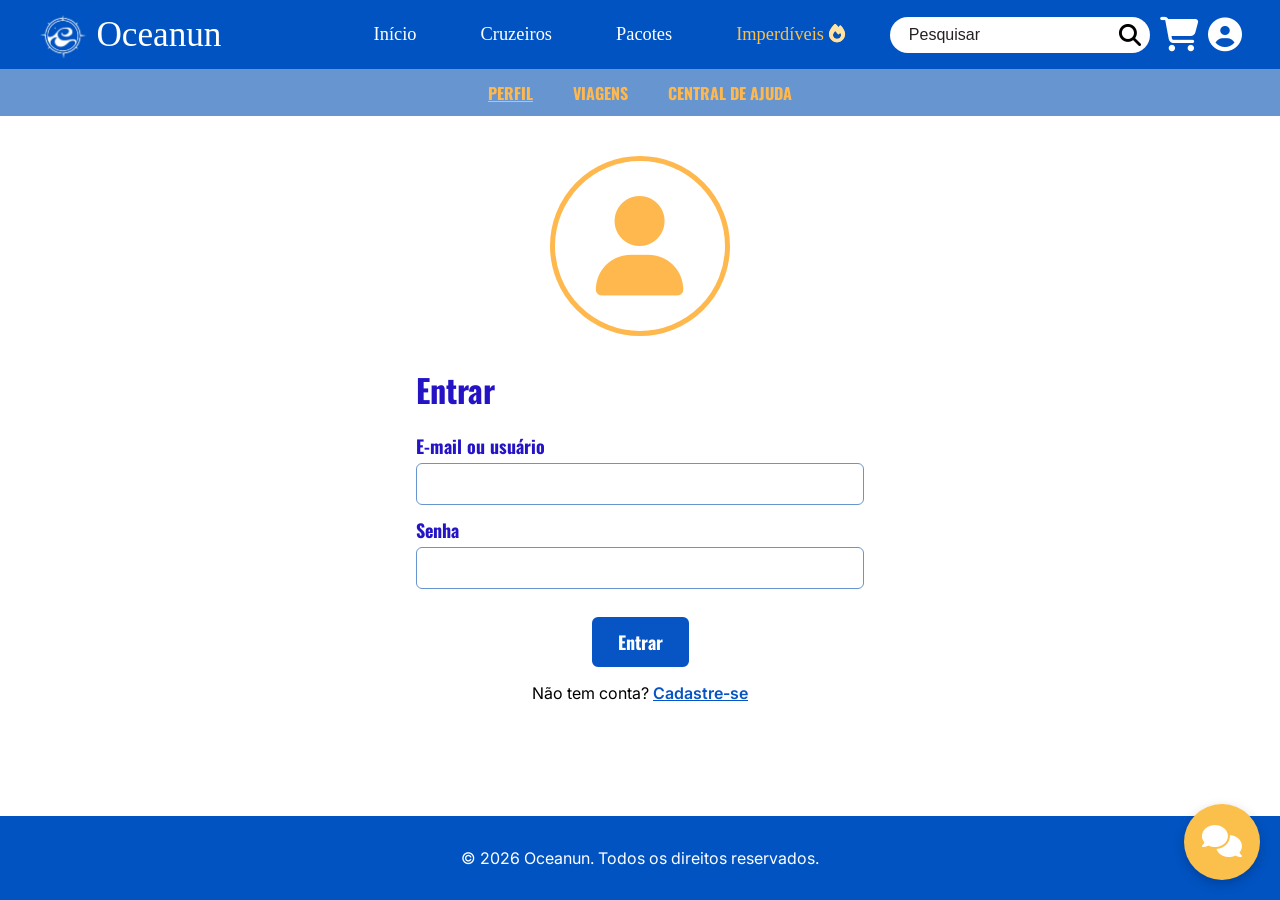
==== Website/others/admin/index.html @ eb62b7bd "Update" ====
<!DOCTYPE html>
<html lang="pt-br">
<head>
    <meta charset="UTF-8">
    <meta name="viewport" content="width=device-width, initial-scale=1.0">
    <title>Oceanun - Administração</title>
    <link rel="preconnect" href="https://fonts.googleapis.com">
    <link rel="preconnect" href="https://fonts.gstatic.com" crossorigin>
    <link href="https://fonts.googleapis.com/css2?family=Oswald:wght@400;600;700&family=Inter:wght@400;600&display=swap" rel="stylesheet">
    <link rel="stylesheet" href="https://cdnjs.cloudflare.com/ajax/libs/font-awesome/6.5.1/css/all.min.css">
    <link rel="stylesheet" href="../../style.css">
    <link rel="stylesheet" href="../perfil/style.css">
    <link rel="stylesheet" href="./style.css">
    <link rel="icon" href="../../img/image.png">
</head>
<body>
    <nav>
        <a href="../../index.html" class="logo">
            <img src="../../img/image.png" alt="Logo Oceanun">
            <span>Oceanun</span>
        </a>
        <ul class="menu">
            <li><a href="../../index.html">Início</a></li>
            <li><a href="../cruzeiros/index.html">Cruzeiros</a></li>
            <li><a href="../pacotes/index.html">Pacotes</a></li>
        </ul>
        <div class="acoes">
            <form class="pesquisa" role="search">
                <input type="text" placeholder="Pesquisar">
                <button type="submit" aria-label="Pesquisar">
                    <i class="fa-solid fa-magnifying-glass"></i>
                </button>
            </form>
            <a href="../carrinho/index.html" class="icone" aria-label="Carrinho">
                <i class="fa-solid fa-cart-shopping"></i>
            </a>
            <a href="index.html" class="icone" aria-label="Minha conta">
                <i class="fa-solid fa-circle-user"></i>
            </a>
        </div>
    </nav>
    <nav class="secondary-nav">
        <ul class="secondary-links">
            <li><a href="#vendas" data-aba="vendas"><i class="fa-solid fa-circle-dollar-to-slot"></i> Vendas</a></li>
            <li><a href="#clientes" data-aba="clientes"><i class="fa-solid fa-handshake"></i> Clientes</a></li>
            <li><a href="#tarefas" data-aba="tarefas"><i class="fa-solid fa-calendar-days"></i> Tarefas e lembretes</a></li>
            <li><a href="#faturamento" data-aba="faturamento"><i class="fa-solid fa-chart-line"></i> Faturamento</a></li>
        </ul>
    </nav>

    <main class="admin">
        <header class="admin-topo">
            <h1 id="admin-titulo"></h1>
            <label class="admin-busca" id="admin-busca">
                <i class="fa-solid fa-magnifying-glass"></i>
                <input type="search" id="busca" placeholder="Pesquisar..." aria-label="Pesquisar nesta tela">
            </label>
            <button type="button" class="admin-icone" id="admin-novo" aria-label="Adicionar"><i class="fa-solid fa-plus"></i></button>
            <button type="button" class="admin-icone admin-sino" id="admin-sino" aria-label="Tarefas pendentes">
                <i class="fa-regular fa-bell"></i><span id="sino-contagem" hidden></span>
            </button>
            <button type="button" class="admin-sair" id="admin-sair"><i class="fa-solid fa-right-from-bracket"></i> Sair</button>
        </header>
        <p class="admin-nota">Demonstração: pacotes e preços vêm do catálogo do site e as contas cadastradas entram como clientes. Os demais clientes e vendas são exemplos fictícios.</p>
        <section id="painel"></section>
    </main>

    <dialog id="dialogo" class="admin-dialogo" aria-labelledby="dialogo-titulo"></dialog>
    <div id="dica" role="status" hidden></div>

    <footer>
        <p>&copy; 2026 Oceanun. Todos os direitos reservados.</p>
    </footer>
    <button id="chat" aria-label="ChatBot"><i class="fa-solid fa-comments"></i></button>

    <script src="../../js/pacotes-db.js"></script>
    <script src="../../js/catalogo.js"></script>
    <script src="../../js/admin-db.js"></script>
    <script src="./script.js"></script>
</body>
</html>
---- Website/style.css ----
/* CORES E FONTES */
:root {
    --azul: #0153c2;
    --azul-escuro: #0a1fa8;
    --amarelo: #fbbf4b;
    --branco: #fff;
    --fonte-titulo: "Brice BoldCondensed";
    --fonte-texto: "Inter";
}

* {
    box-sizing: border-box;
}

body {
    font-family: var(--fonte-texto);
    margin: 0;
    background: var(--branco);
    min-height: 100vh;
    display: flex;
    flex-direction: column;
}

/* NAV */
nav {
    background: var(--azul);
    padding: 0.6rem 3%;
    display: flex;
    align-items: center;
    position: sticky;
    top: 0;
    z-index: 10;
}

.logo {
    display: flex;
    align-items: center;
    gap: 0.5rem;
    color: var(--branco);
    text-decoration: none;
    font-family: var(--fonte-titulo);
    font-size: 2.2rem;
}

.logo img {
    width: 50px;
    height: 50px;
    object-fit: contain;
}

.menu {
    display: flex;
    gap: clamp(2rem, 5vw, 6rem);
    list-style: none;
    margin-left: auto;
    padding: 0;
}

.menu a {
    color: var(--branco);
    text-decoration: none;
    font-family: var(--fonte-titulo);
    font-size: 1.15rem;
}

.menu a:hover {
    color: var(--amarelo);
}

.acoes {
    margin-left: 5vh;
    display: flex;
    align-items: center;
    gap: 0.6rem;
}

.pesquisa {
    display: flex;
    align-items: center;
    background: var(--branco);
    border-radius: 20px;
    padding: 0 0.6rem 0 1.2rem;
    height: 36px;
}

.pesquisa input {
    border: none;
    outline: none;
    width: 210px;
    font-size: 1rem;
    background: transparent;
}

.pesquisa input::placeholder {
    color: #222;
}

.pesquisa button {
    background: none;
    border: none;
    cursor: pointer;
    padding: 0;
    display: flex;
    font-size: 22px;
}

.icone {
    color: var(--branco);
    display: flex;
    font-size: 34px;
    text-decoration: none;
}

/* INÍCIO */
#inicio {
    flex: 1;
    background: var(--azul);
    padding: 1.5rem 3rem 0.6rem;
    margin-top: 4rem;
    box-sizing: border-box;
}

#inicio h1 {
    font-family: var(--fonte-titulo);
    color: var(--branco);
    height: auto;
    font-size: 3rem;
    margin: 1vh 0 2.5vh 8vh;
}

#inicio h1 span {
    color: var(--amarelo);
}

/* FORMULÁRIO DE RESERVA */
.reserva {
    background: var(--branco);
    border-radius: 10px;
    padding: 1.5rem 2rem;
    min-height: 16vh;
}

.tipos {
    display: flex;
    align-items: center;
    gap: 0.8rem;
    margin-bottom: 2.5rem;
}

.opcao {
    border: 1px solid var(--azul-escuro);
    background: var(--branco);
    color: var(--azul-escuro);
    border-radius: 999px;
    padding: 0.25rem 0.9rem;
    font-size: 1rem;
    cursor: pointer;
}

.opcao.ativo {
    background: var(--azul-escuro);
    color: var(--branco);
}

.divisor {
    width: 2px;
    height: 22px;
    background: var(--azul-escuro);
}

.campos {
    display: flex;
    gap: 0.8rem;
}

.campo {
    border: 1px solid #d6d6d6;
    border-radius: 10px;
    display: flex;
    align-items: center;
    height: 52px;
}

.campo input {
    border: none;
    outline: none;
    font-size: 1rem;
    padding: 0 0.5rem;
    background: transparent;
    text-align: center;
    min-width: 0;
}

.rota {
    flex: 2;
}

.rota input {
    flex: 1;
}

#trocar {
    background: none;
    border: none;
    font-size: 1.2rem;
    color: #444;
    cursor: pointer;
}

.datas {
    flex: 1.1;
}

.datas label {
    flex: 1;
    display: flex;
    align-items: center;
    font-size: 0.75rem;
    color: #555;
    padding-left: 0.5rem;
}

#volta {
    border-left: 1px solid #d6d6d6;
}

.datas input {
    width: 100%;
    color: transparent;
}

.datas input:focus {
    color: #555;
}

.viajantes {
    flex-direction: column;
    align-items: flex-start;
    justify-content: center;
    width: 70px;
    padding-left: 0.4rem;
}

.viajantes small {
    font-size: 0.55rem;
    color: #666;
}

.viajantes input {
    width: 100%;
    padding: 0;
}

.buscar {
    background: var(--azul-escuro);
    color: var(--branco);
    border: none;
    border-radius: 4px;
    padding: 0 1.4rem;
    font-weight: 700;
    cursor: pointer;
}

/* BOTÕES */
.btn {
    font-family: var(--fonte-titulo);
    font-size: clamp(1.2rem, 2vw, 2rem);
    text-decoration: none;
    border: none;
    border-radius: 999px;
    width: 100%;
    min-height: 7vh;
    height: auto;
    margin: 2vh;
    display: flex;
    justify-content: center;
    align-items: center;
    cursor: pointer;
    padding: 0.5rem 1rem;
    text-align: center;
    line-height: 1.2;
}

.btn:hover {
    filter: brightness(0.95);
}

.amarelo {
    background: var(--amarelo);
    color: var(--branco);
}

.branco {
    background: var(--branco);
    color: var(--amarelo);
}

.cta {
    display: flex;
    justify-content: center;
    gap: 9rem;
    margin: 1.5rem 0;
}

.cta .btn {
    width: clamp(300px, 40vw, 50vh);
}

/* PACOTES */
#pacotes {
    background: var(--azul);
    color: var(--branco);
    padding: 7rem 3rem;
    margin-top: 7rem;
    margin-bottom: 5rem;
    display: flex;
    align-items: center;
    justify-content: center;
    gap: 4rem;
}

.pacotes-info {
    flex: 0 0 300px;
    display: flex;
    flex-direction: column;
    align-items: flex-start;
}

.pacotes-info img {
    width: 180px;
    margin-bottom: 2rem;
}

.pacotes-info h1 {
    font-family: var(--fonte-titulo);
    font-size: 2.8rem;
    line-height: 1;
    margin: 0;
}

.pacotes-info .subtitulo {
    font-family: var(--fonte-titulo);
    font-size: 1.3rem;
    margin: 0.2rem 0 2rem;
}

.pacotes-info .btn {
    min-height: 0;
    margin: 0;
    padding: 0.4rem 1rem;
    font-size: 2.2rem;
    line-height: 1.1;
}

#pacotes #cards {
    flex: 0 1 1000px;
    gap: 0.8rem;
    margin-bottom: 0;
}

/* CARD COMPACTO (página inicial) */
.card.compacto img {
    aspect-ratio: 4 / 3.6;
}

.card.compacto .card-info {
    padding: 1rem 0.6rem 0.7rem;
}

.card.compacto h3 {
    font-family: var(--fonte-texto);
    font-size: 1.2rem;
    font-weight: 700;
    color: #111;
    display: flex;
    align-items: center;
    justify-content: center;
    gap: 0.5rem;
}

.card.compacto h3 i {
    font-size: 1.5rem;
    color: #333;
}

.card.compacto p {
    font-size: 1.05rem;
    color: #333;
}

.card.compacto .data {
    margin: auto 0 0.4rem;
    padding-top: 1rem;
    font-weight: 400;
}

.card.compacto .btn {
    padding: 0.15rem 0.5rem;
    min-height: 0;
    font-size: 1.7rem;
    line-height: 1.1;
}

/* CARDS */
#cards {
    flex: 1;
    display: grid;
    grid-template-columns: repeat(3, 1fr);
    gap: 1.5rem;
    margin-bottom: 4rem;
}

.card {
    background: var(--branco);
    color: #111;
    border-radius: 12px;
    overflow: hidden;
    display: flex;
    flex-direction: column;
    height: auto;
    transition: transform 0.3s ease;
}

.card:hover {
    transform: translateY(-10px);
}

.card img {
    width: 100%;
    aspect-ratio: 4 / 3;
    object-fit: cover;
}

.card-info {
    padding: 1.5rem;
    text-align: center;
    display: flex;
    flex-direction: column;
    flex: 1;
}

.card-info h3 {
    margin: 0 0 0.5rem;
    font-family: var(--fonte-titulo);
    font-size: 1.5rem;
    color: var(--azul-escuro);
}

.card-info p {
    margin: 0.2rem 0;
    font-size: 1rem;
}

.card-info .data {
    margin: 1rem 0;
    font-weight: 600;
    color: #555;
}

.card .btn {
    font-size: 1.1rem;
    height: auto;
    margin: 0;
    padding: 0.8rem;
    transition: filter 0.2s, transform 0.2s;
}

.card .btn:hover {
    filter: brightness(0.9);
    transform: translateY(-2px);
}

/* CHAT */
#chat {
    position: fixed;
    right: 20px;
    bottom: 20px;
    width: 76px;
    height: 76px;
    border-radius: 50%;
    border: none;
    background: var(--amarelo);
    color: var(--branco);
    font-size: 2rem;
    cursor: pointer;
    box-shadow: 0 4px 12px rgba(0, 0, 0, 0.2);
}

/* RODAPÉ */
footer {
    background: var(--azul);
    color: var(--branco);
    text-align: center;
    padding: 1rem;
}

/* CELULAR */
@media (max-width: 900px) {
    nav {
        flex-wrap: wrap;
        gap: 1rem;
        padding: 0.6rem 1rem;
    }
    .menu {
        gap: 1.5rem;
        flex-wrap: wrap;
    }
    #inicio {
        padding: 1rem;
    }
    #inicio h1 {
        margin-left: 0;
        font-size: 1.8rem;
    }
    .tipos {
        flex-wrap: wrap;
    }
    .campos {
        flex-direction: column;
    }
    .buscar {
        height: 42px;
    }
    .viajantes {
        width: 100%;
    }
    .cta {
        flex-direction: column;
        align-items: center;
        gap: 1rem;
    }
    #pacotes {
        flex-direction: column;
        padding: 2rem 1rem;
    }
    .pacotes-info {
        flex-basis: auto;
        align-items: center;
        text-align: center;
    }
    #pacotes #cards {
        flex-basis: auto;
        width: 100%;
    }
    #cards {
        grid-template-columns: 1fr;
    }
}
/* ===== Catálogo (js/catalogo.js) ===== */
.cart-badge {
    background: var(--amarelo); color: #111; border-radius: 999px;
    font-size: .7rem; padding: 0 .4rem; margin-left: -.4rem; vertical-align: top;
}
.card-info .servicos { font-size: .85rem; color: #555; }
.card-info .preco { font-size: 1.5rem; font-weight: 600; margin: .5rem 0 1rem; color: #111; }
.card .btn.adicionado { background: #4CAF50; color: #fff; }
.sem-resultados { color: var(--branco); grid-column: 1 / -1; text-align: center; }
.filtros {
    display: flex; flex-wrap: wrap; gap: .75rem; align-items: center; justify-content: center;
    background: rgba(255,255,255,.12); padding: 1rem; border-radius: 12px;
    max-width: 1200px; width: 100%; box-sizing: border-box; color: var(--branco);
}
.filtros input, .filtros select { padding: .5rem; border-radius: 8px; border: none; font: inherit; }
.filtros label { display: flex; gap: .4rem; align-items: center; }
.filtros input[type=number] { width: 7rem; }
.filtros .btn { height: auto; padding: .5rem 1rem; margin: 0; }
.contagem { color: var(--branco); margin: 1rem 0; }
.cart-item {
    display: flex; gap: 1.5rem; align-items: center; justify-content: space-between;
    padding: 1rem 0; border-bottom: 1px solid #eee;
}
.cart-item:last-child { border-bottom: none; }
.cart-items .cart-item img { width: 280px !important; height: auto !important; max-width: 40%; border-radius: 16px; object-fit: cover; }
.cart-item-info { text-align: center; flex: 1; }
.cart-item-info .preco { font-size: 1.6rem; font-weight: 600; }
.cart-item .remover { background: none; border: 1px solid #c00; color: #c00; border-radius: 8px; padding: .4rem .8rem; cursor: pointer; }
@media (max-width: 600px) { .cart-item { flex-direction: column-reverse; } .cart-item img { max-width: 100%; } }
---- Website/others/perfil/style.css ----
:root {
    --primary-blue: #0754C4;
    --secondary-blue: #6695D0;
    --accent-orange: #FFB84D;
    --text-blue: #2414C6;
    --white: #FFFFFF;
    --black: #000000;
    --font-condensed: 'Oswald', sans-serif;
    --font-main: 'Inter', sans-serif;
}

* {
    box-sizing: border-box;
    margin: 0;
    padding: 0;
}

body {
    font-family: var(--font-main);
    background-color: var(--white);
    min-height: 100vh;
    overflow-x: hidden;
}

/* Faz o rodapé ficar no fim da página */
body > main {
    flex: 1;
}

/* Mantém o rodapé com a mesma altura das outras páginas (o reset * acima zera a margem) */
footer p {
    margin: 1em 0;
}

/* Secondary Navigation (o menu principal vem do style.css global) */
.secondary-nav {
    height: 47px;
    background-color: var(--secondary-blue);
    display: flex;
    justify-content: center;
    align-items: center;
    position: sticky;
    top: 69px; /* altura do menu principal */
    z-index: 9; /* abaixo do submenu "Imperdíveis" */
}

/* No celular o menu principal quebra em mais linhas e muda de altura */
@media (max-width: 900px) {
    .secondary-nav {
        position: static;
    }
}

.secondary-links {
    display: flex;
    list-style: none;
    gap: 40px;
}

.secondary-links a {
    color: var(--accent-orange);
    text-decoration: none;
    font-family: var(--font-condensed);
    font-weight: bold;
    text-transform: uppercase;
    font-size: 16px;
}

.secondary-links a.active {
    text-decoration: underline;
}

/* Profile Content */
.profile-container {
    display: flex;
    flex-direction: column;
    align-items: center;
    width: 100%;
    max-width: 1200px;
    margin: 0 auto;
    padding-bottom: 100px;
}

.profile-avatar {
    margin: 40px 0 30px 0;
    width: 180px;
    height: 180px;
    border-radius: 50%;
    border: 5px solid var(--accent-orange);
    display: flex;
    justify-content: center;
    align-items: center;
    font-size: 100px;
    color: var(--accent-orange);
}

.profile-info {
    display: flex;
    justify-content: center;
    gap: 60px;
    width: 100%;
}

.info-column {
    display: flex;
    flex-direction: column;
}

.col-1 {
    position: static;
}

.col-2 {
    position: static;
}

.data-group {
    display: flex;
    flex-direction: column;
    margin-bottom: 50px;
}

.label {
    font-family: var(--font-condensed);
    font-weight: bold;
    font-size: 32px;
    color: var(--text-blue);
    line-height: 1.2;
}

.value {
    font-family: var(--font-condensed);
    font-weight: bold;
    font-size: 20px;
    color: var(--black);
}

/* Cadastro e edição do perfil */
[hidden] {
    display: none !important;
}

#perfil-dados {
    width: 100%;
}

.form-perfil,
#campos-senha {
    display: flex;
    flex-direction: column;
}

.form-perfil {
    width: 100%;
    max-width: 480px;
    padding: 0 16px;
}

.form-perfil h1 {
    font-family: var(--font-condensed);
    font-size: 32px;
    color: var(--text-blue);
    margin-bottom: 8px;
}

.troca-acesso {
    margin-top: 16px;
    margin-bottom: 8px;
    text-align: center;
}

.troca-acesso button {
    border: none;
    background: none;
    color: var(--primary-blue);
    font: inherit;
    font-weight: 600;
    text-decoration: underline;
    cursor: pointer;
}

.form-perfil label {
    font-family: var(--font-condensed);
    font-weight: bold;
    font-size: 18px;
    color: var(--text-blue);
    margin-top: 12px;
    margin-bottom: 4px;
}

.form-perfil input {
    font: inherit;
    padding: 10px 12px;
    border: 1px solid var(--secondary-blue);
    border-radius: 6px;
}

.form-perfil input[aria-invalid="true"] {
    border-color: #B3261E;
}

.erro {
    color: #B3261E;
    font-size: 14px;
    margin-top: 4px;
}

.perfil-botoes {
    display: flex;
    justify-content: center;
    flex-wrap: wrap;
    gap: 16px;
    margin-top: 24px;
}

.perfil-btn {
    font-family: var(--font-condensed);
    font-weight: bold;
    font-size: 18px;
    padding: 10px 24px;
    border: 2px solid var(--primary-blue);
    border-radius: 6px;
    background-color: var(--primary-blue);
    color: var(--white);
    cursor: pointer;
}

.perfil-btn.secundario {
    background-color: var(--white);
    color: var(--primary-blue);
}

.perfil-btn.perigo {
    background-color: var(--white);
    border-color: #B3261E;
    color: #B3261E;
}

/* Responsiveness */
@media (max-width: 996px) {
    .profile-info {
        flex-direction: column;
        align-items: center;
        margin-top: 20px;
        margin-left: 0;
        text-align: center;
    }

    .info-column {
        position: static;
        margin-bottom: 30px;
    }

    .profile-avatar {
        position: static;
        margin: 20px auto;
        display: flex;
        justify-content: center;
        align-items: center;
        width: 150px;
        height: 150px;
        font-size: 80px;
    }

    .profile-container {
        display: flex;
        flex-direction: column;
        align-items: center;
    }

    .col-1, .col-2 {
        position: static;
        left: auto;
    }
}
---- Website/others/admin/style.css ----
.admin {
    --fundo: #eef1ff;
    --superficie: #fcfcfb;
    --azul-painel: #0153c2;
    --texto: #0b0b0b;
    --texto-2: #52514e;
    --grade: #e4e3df;
    --serie-1: #2a78d6;
    --serie-2: #eb6834;
    --serie-3: #1baf7a;
    --bom: #008300;
    --neutro: #9a9994;
    width: 100%;
    background: var(--fundo);
    color: var(--texto);
    padding: 16px clamp(16px, 3vw, 40px) 110px;
}

/* A navegação administrativa tem mais itens que a do perfil */
.secondary-nav {
    height: auto;
    min-height: 47px;
    padding: 8px 16px;
}

.secondary-links {
    flex-wrap: wrap;
    justify-content: center;
    gap: 8px 40px;
}

.sr {
    position: absolute;
    width: 1px;
    height: 1px;
    overflow: hidden;
    clip-path: inset(50%);
}

.admin-topo {
    display: flex;
    flex-wrap: wrap;
    align-items: center;
    gap: 12px 16px;
}

.admin-topo h1 {
    font-family: var(--font-main);
    font-weight: 400;
    font-size: 28px;
    margin-right: auto;
}

.admin-busca {
    display: flex;
    align-items: center;
    gap: 8px;
    flex: 0 1 400px;
    background: #d3dbfb;
    border-radius: 18px;
    padding: 8px 14px;
}

.admin-busca input {
    width: 100%;
    border: none;
    outline: none;
    background: transparent;
    font: inherit;
}

.admin-busca:focus-within {
    outline: 2px solid var(--azul-painel);
}

.admin-icone {
    position: relative;
    width: 44px;
    height: 44px;
    border: none;
    border-radius: 50%;
    background: #d3dbfb;
    color: var(--azul-painel);
    font-size: 20px;
    cursor: pointer;
}

.admin-sino {
    background: none;
    color: var(--texto);
    font-size: 26px;
}

#sino-contagem {
    position: absolute;
    top: 0;
    right: 0;
    min-width: 20px;
    padding: 2px 4px;
    border-radius: 10px;
    background: #B3261E;
    color: #fff;
    font-size: 12px;
    font-weight: 600;
}

.admin-sair {
    display: flex;
    align-items: center;
    gap: 8px;
    min-height: 44px;
    padding: 0 16px;
    border: none;
    border-radius: 22px;
    background: var(--azul-painel);
    color: #fff;
    font: inherit;
    cursor: pointer;
}

.admin-nota {
    margin: 8px 0 16px;
    color: var(--texto-2);
    font-size: 13px;
}

.vazio {
    color: var(--texto-2);
    padding: 12px;
}

/* Vendas */
.kanban {
    display: grid;
    grid-template-columns: repeat(3, minmax(0, 1fr));
    gap: 24px;
}

.kanban-coluna h2 {
    position: relative;
    font-family: var(--font-main);
    font-weight: 400;
    font-size: 28px;
    text-align: center;
    padding: 8px 0;
    margin-bottom: 12px;
    background: #fff;
}

.kanban-coluna h2 small {
    font-size: 13px;
    color: var(--texto-2);
}

.kanban-coluna h2 .fa-chevron-right {
    position: absolute;
    right: 12px;
    top: 50%;
    transform: translateY(-50%);
}

.venda-card {
    display: flex;
    align-items: center;
    justify-content: space-between;
    gap: 12px;
    background: #fff;
    border-radius: 16px;
    padding: 16px 20px;
    margin-bottom: 8px;
}

.venda-card p {
    margin-top: 4px;
    font-size: 14px;
}

.venda-nome {
    border: none;
    background: none;
    padding: 0;
    font: inherit;
    font-weight: 600;
    font-size: 18px;
    text-align: left;
    cursor: pointer;
}

.venda-nome:hover {
    text-decoration: underline;
}

.avancar {
    flex: none;
    width: 44px;
    height: 44px;
    border: none;
    border-radius: 50%;
    background: #a6a5a0;
    cursor: pointer;
}

/* Clientes */
.tabela-rolagem {
    overflow-x: auto;
}

.tabela-clientes {
    width: 100%;
    min-width: 720px;
    border-collapse: collapse;
    background: #fff;
}

.tabela-clientes th {
    background: var(--fundo);
    border-bottom: 2px solid #c9cdd9;
    text-align: left;
    padding: 12px;
}

.tabela-clientes th button {
    border: none;
    background: none;
    font: inherit;
    font-size: 17px;
    cursor: pointer;
}

.tabela-clientes td {
    padding: 8px 12px;
    border-bottom: 1px solid #edeef3;
}

.alterar {
    min-height: 40px;
    min-width: 110px;
    border: none;
    border-radius: 20px;
    background: var(--azul-painel);
    color: #fff;
    font: inherit;
    cursor: pointer;
}

/* Tarefas */
.tarefas-topo {
    display: grid;
    grid-template-columns: minmax(0, 1.7fr) minmax(0, 1fr);
    gap: 12px;
    margin-bottom: 12px;
}

.semana {
    display: grid;
    grid-template-columns: repeat(5, minmax(0, 1fr));
    min-height: 240px;
}

.semana-dia {
    padding: 0 4px 8px;
    border-right: 3px solid var(--texto);
}

.semana-dia:last-child {
    border-right: none;
}

.semana-dia h2 {
    font-family: var(--font-main);
    font-weight: 400;
    font-size: 18px;
    text-align: center;
    border-bottom: 3px solid var(--texto);
    margin: 0 -4px 6px;
    padding-bottom: 2px;
}

.semana-dia h2 small {
    font-size: 12px;
    color: var(--texto-2);
}

.semana-dia.hoje h2 {
    font-weight: 600;
}

.semana-tarefa {
    display: block;
    width: 100%;
    min-height: 36px;
    margin-bottom: 4px;
    padding: 6px;
    border: none;
    border-radius: 8px;
    background: #5272f2;
    color: #fff;
    font: inherit;
    font-size: 13px;
    text-align: left;
    cursor: pointer;
}

.tarefas-base {
    display: grid;
    grid-template-columns: minmax(0, 1.2fr) minmax(0, 1fr);
    gap: 40px;
    align-items: center;
}

.tarefas-pilha .tarefas-bloco:first-child {
    border-radius: 12px 12px 0 0;
    border-bottom: 2px solid #023b8a;
}

.tarefas-pilha .tarefas-bloco:last-child {
    border-radius: 0 0 12px 12px;
}

.tarefas-bloco {
    background: var(--azul-painel);
    color: #fff;
    border-radius: 12px;
    padding: 16px 24px;
}

.tarefas-bloco h2 {
    font-family: var(--font-main);
    font-weight: 400;
    font-size: 17px;
    margin-bottom: 8px;
}

.tarefas-bloco ul {
    list-style: none;
}

.tarefas-bloco li {
    display: flex;
    align-items: flex-start;
    gap: 4px;
}

.concluir,
.tarefa-texto {
    border: none;
    background: none;
    color: inherit;
    font: inherit;
    cursor: pointer;
}

.concluir {
    flex: none;
    width: 32px;
    height: 32px;
}

.tarefa-texto {
    padding: 5px 0;
    text-align: left;
    font-size: 15px;
}

.tarefa-texto small {
    opacity: .85;
    margin-left: 4px;
}

.vazio-claro {
    padding: 4px 0;
}

/* Faturamento */
.fat-grade {
    display: grid;
    grid-template-columns: 1fr 2fr 1.6fr;
    gap: 16px;
}

.fat-cartao {
    background: var(--superficie);
    border-radius: 12px;
    padding: 16px;
}

.fat-cartao h2 {
    font-family: var(--font-main);
    font-size: 17px;
    font-weight: 600;
    margin-bottom: 12px;
}

.fat-numeros {
    display: flex;
    flex-direction: column;
    justify-content: space-around;
    gap: 16px;
    text-align: center;
}

.fat-numeros h2 {
    margin-bottom: 4px;
}

.heroi {
    font-size: 28px;
}

.apoio {
    font-size: 13px;
    color: var(--texto-2);
}

.sobe {
    color: var(--bom);
}

.desce {
    color: #B3261E;
}

.fat-status {
    grid-column: span 1;
}

.fat-meta {
    grid-column: span 2;
}

.fat-tabela {
    grid-column: 1 / -1;
}

.fat-tabela summary {
    cursor: pointer;
    font-weight: 600;
}

.fat-tabela table {
    display: inline-table;
    margin: 12px 32px 0 0;
    border-collapse: collapse;
}

.fat-tabela th,
.fat-tabela td {
    padding: 4px 16px 4px 0;
    text-align: left;
}

.grafico {
    width: 100%;
    height: auto;
    display: block;
}

.grade {
    stroke: var(--grade);
}

.eixo {
    fill: var(--texto-2);
    font-size: 12px;
}

.rotulo {
    fill: var(--texto);
    font-size: 13px;
    font-weight: 600;
}

.linha {
    fill: none;
    stroke: var(--serie-1);
    stroke-width: 2;
    stroke-linejoin: round;
}

.ponto {
    fill: var(--serie-1);
    stroke: var(--superficie);
    stroke-width: 2;
}

.cruz {
    stroke: var(--neutro);
}

.alvo {
    fill: transparent;
}

.rosca {
    display: flex;
    flex-wrap: wrap;
    align-items: center;
    justify-content: center;
    gap: 16px;
}

.rosca svg {
    width: 170px;
    height: 170px;
    flex: none;
}

.arco {
    fill: none;
    stroke-width: 34;
}

.legenda {
    list-style: none;
    font-size: 14px;
}

.legenda li {
    display: flex;
    align-items: flex-start;
    gap: 8px;
    margin-bottom: 8px;
}

.amostra {
    flex: none;
    width: 12px;
    height: 12px;
    border-radius: 3px;
    margin-top: 3px;
}

.barra-linha {
    display: grid;
    grid-template-columns: minmax(0, 1fr) auto;
    align-items: center;
    gap: 4px 12px;
    margin-bottom: 12px;
    font-size: 14px;
}

.barra-trilho {
    grid-column: 1 / -1;
    grid-row: 2;
    height: 28px;
}

.barra {
    height: 100%;
    min-width: 2px;
    border-radius: 0 4px 4px 0;
}

.barra-valor {
    font-weight: 600;
}

.meta-campo {
    display: inline-flex;
    align-items: center;
    gap: 8px;
    font-size: 14px;
}

.meta-campo input {
    width: 120px;
    padding: 6px 8px;
    font: inherit;
    border: 1px solid var(--secondary-blue);
    border-radius: 6px;
}

#dica {
    position: fixed;
    z-index: 20;
    max-width: 260px;
    padding: 6px 10px;
    border-radius: 6px;
    background: #0b0b0b;
    color: #fff;
    font-size: 13px;
    pointer-events: none;
}

/* Janela de edição */
.admin-dialogo {
    border: none;
    border-radius: 16px;
    padding: 24px;
    width: min(480px, calc(100vw - 32px));
    margin: auto;
}

.admin-dialogo::backdrop {
    background: rgba(0, 0, 0, 0.55);
}

.admin-dialogo form {
    display: flex;
    flex-direction: column;
}

.admin-dialogo h2 {
    font-family: var(--font-main);
    color: var(--text-blue);
    margin-bottom: 8px;
}

.admin-dialogo label {
    font-weight: 600;
    margin: 10px 0 4px;
}

.admin-dialogo input:not([type=checkbox]),
.admin-dialogo select {
    font: inherit;
    padding: 10px 12px;
    border: 1px solid var(--secondary-blue);
    border-radius: 6px;
}

.campo-check {
    display: flex;
    align-items: center;
    gap: 8px;
}

.dialogo-botoes {
    display: flex;
    flex-wrap: wrap;
    gap: 12px;
    margin-top: 20px;
}

.pendencias {
    list-style: none;
}

.pendencias li {
    padding: 8px 0;
    border-bottom: 1px solid #edeef3;
}

.pendencias small {
    color: #52514e;
    margin-left: 4px;
}

@media (max-width: 1000px) {
    .kanban,
    .tarefas-topo,
    .tarefas-base,
    .fat-grade {
        grid-template-columns: minmax(0, 1fr);
    }

    .fat-meta,
    .fat-status {
        grid-column: auto;
    }

    .kanban-coluna h2 .fa-chevron-right {
        display: none;
    }

    .semana {
        overflow-x: auto;
        grid-template-columns: repeat(5, minmax(130px, 1fr));
    }
}
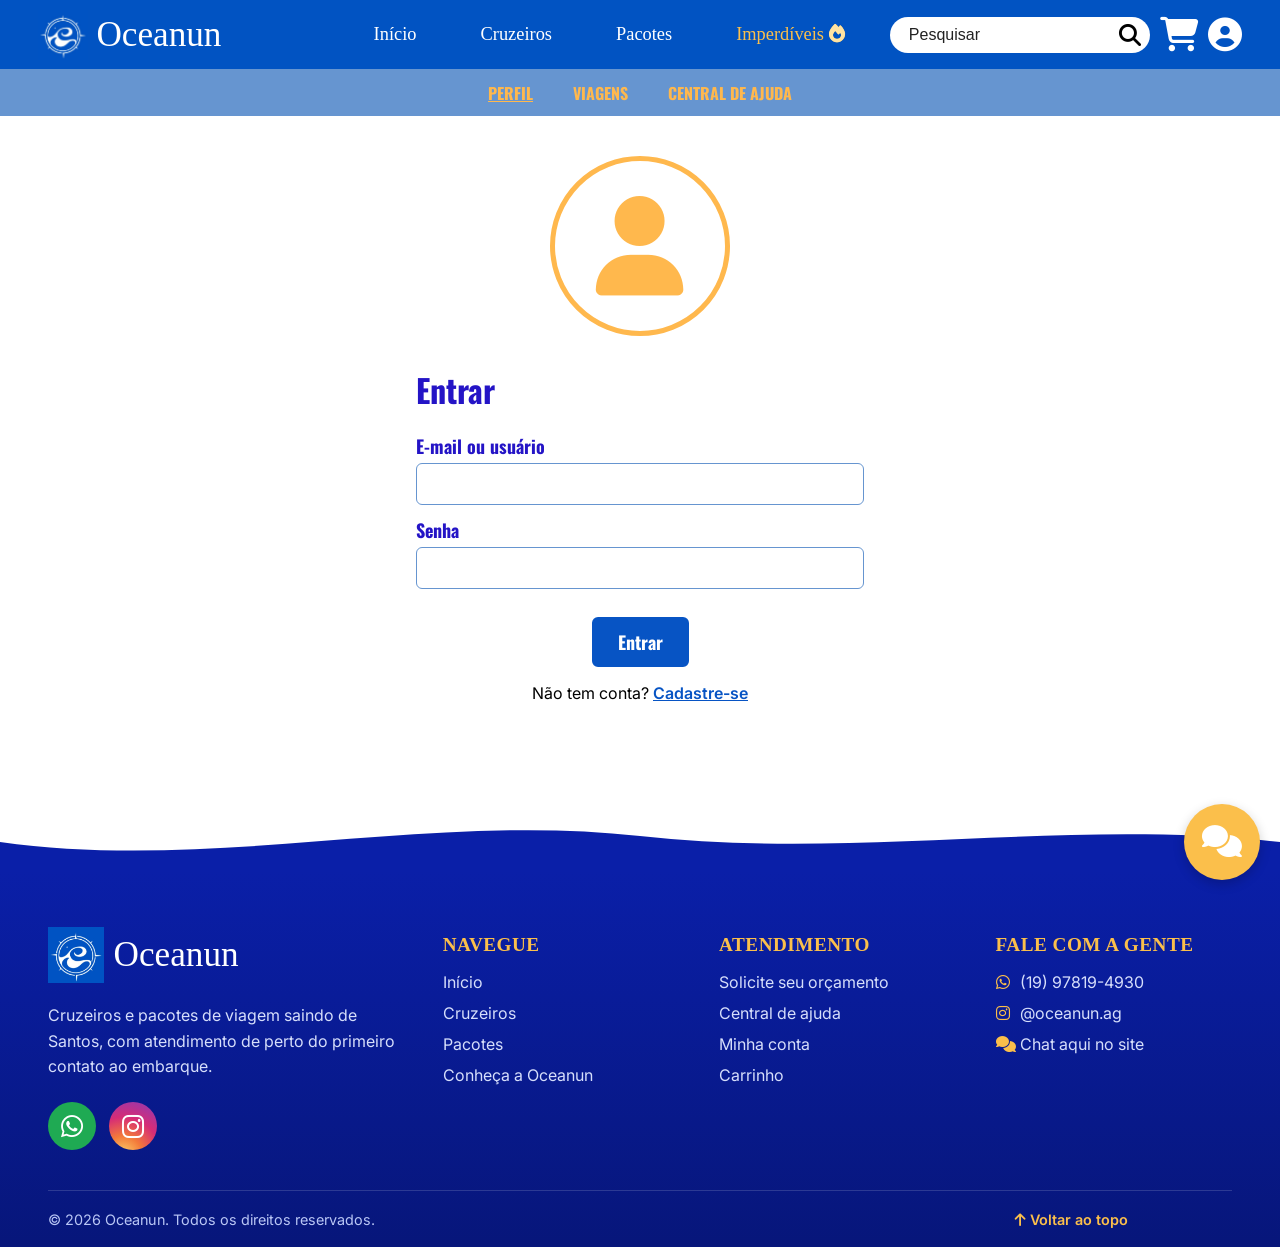
==== commit d9a02620: "Update" ====
--- a/Website/others/admin/index.html
+++ b/Website/others/admin/index.html
@@ -39,14 +39,16 @@
             </a>
         </div>
     </nav>
-    <nav class="secondary-nav">
-        <ul class="secondary-links">
-            <li><a href="#vendas" data-aba="vendas"><i class="fa-solid fa-circle-dollar-to-slot"></i> Vendas</a></li>
-            <li><a href="#clientes" data-aba="clientes"><i class="fa-solid fa-handshake"></i> Clientes</a></li>
-            <li><a href="#tarefas" data-aba="tarefas"><i class="fa-solid fa-calendar-days"></i> Tarefas e lembretes</a></li>
-            <li><a href="#faturamento" data-aba="faturamento"><i class="fa-solid fa-chart-line"></i> Faturamento</a></li>
+    <div class="admin-layout">
+    <aside class="admin-lateral" aria-label="Administração">
+        <ul>
+            <li><a href="#vendas" data-aba="vendas"><i class="fa-solid fa-circle-dollar-to-slot"></i><span>Vendas</span></a></li>
+            <li><a href="#clientes" data-aba="clientes"><i class="fa-solid fa-handshake"></i><span>Clientes</span></a></li>
+            <li><a href="#tarefas" data-aba="tarefas"><i class="fa-solid fa-calendar-days"></i><span>Tarefas</span></a></li>
+            <li><a href="#faturamento" data-aba="faturamento"><i class="fa-solid fa-chart-line"></i><span>Faturamento</span></a></li>
+            <li><a href="#mensagens" data-aba="mensagens"><i class="fa-solid fa-comments"></i><span>Mensagens</span><b class="lateral-selo" id="selo-mensagens" hidden></b></a></li>
         </ul>
-    </nav>
+    </aside>
 
     <main class="admin">
         <header class="admin-topo">
@@ -64,6 +66,7 @@
         <p class="admin-nota">Demonstração: pacotes e preços vêm do catálogo do site e as contas cadastradas entram como clientes. Os demais clientes e vendas são exemplos fictícios.</p>
         <section id="painel"></section>
     </main>
+    </div>
 
     <dialog id="dialogo" class="admin-dialogo" aria-labelledby="dialogo-titulo"></dialog>
     <div id="dica" role="status" hidden></div>
--- a/Website/style.css
+++ b/Website/style.css
@@ -113,51 +113,137 @@
 
 /* INÍCIO */
 #inicio {
+    position: relative;
     flex: 1;
-    background: var(--azul);
-    padding: 1.5rem 3rem 0.6rem;
-    margin-top: 4rem;
+    overflow: hidden;
+    background:
+        radial-gradient(circle at 85% 15%, rgba(251, 191, 75, 0.22), transparent 40%),
+        linear-gradient(135deg, var(--azul) 0%, var(--azul-escuro) 100%);
+    padding: 4rem clamp(1.5rem, 5vw, 6rem) 3.5rem;
     box-sizing: border-box;
+    /* Ocupa a primeira tela inteira, descontando o menu */
+    min-height: calc(100vh - 69px);
+    min-height: calc(100svh - 69px);
+    display: flex;
+    flex-direction: column;
+    justify-content: center;
+}
+
+/* Anéis decorativos */
+#inicio::before,
+#inicio::after {
+    content: "";
+    position: absolute;
+    border-radius: 50%;
+    pointer-events: none;
+}
+
+#inicio::before {
+    right: -160px;
+    top: -200px;
+    width: 560px;
+    height: 560px;
+    border: 70px solid rgba(255, 255, 255, 0.06);
+}
+
+#inicio::after {
+    left: -120px;
+    bottom: -220px;
+    width: 420px;
+    height: 420px;
+    border: 50px solid rgba(251, 191, 75, 0.1);
+}
+
+#inicio > * {
+    position: relative;
+    z-index: 1;
+    width: 100%;
+    box-sizing: border-box;
+}
+
+.hero-cabeca {
+    margin-bottom: 2rem;
 }
 
 #inicio h1 {
     font-family: var(--fonte-titulo);
     color: var(--branco);
-    height: auto;
-    font-size: 3rem;
-    margin: 1vh 0 2.5vh 8vh;
+    font-size: clamp(2.2rem, 5vw, 4.6rem);
+    line-height: 1.1;
+    margin: 0 0 0.8rem;
 }
 
 #inicio h1 span {
+    color: var(--amarelo);
+}
+
+.hero-sub {
+    margin: 0 0 1.4rem;
+    max-width: 48rem;
+    color: #dce6ff;
+    font-size: clamp(1.1rem, 1.4vw, 1.4rem);
+    line-height: 1.5;
+}
+
+.hero-selos {
+    display: flex;
+    flex-wrap: wrap;
+    gap: 0.6rem;
+    margin: 0;
+    padding: 0;
+    list-style: none;
+}
+
+.hero-selos li {
+    display: flex;
+    align-items: center;
+    gap: 0.5rem;
+    padding: 0.45rem 1rem;
+    border-radius: 999px;
+    background: rgba(255, 255, 255, 0.14);
+    color: var(--branco);
+    font-weight: 600;
+    font-size: 0.95rem;
+}
+
+.hero-selos i {
     color: var(--amarelo);
 }
 
 /* FORMULÁRIO DE RESERVA */
 .reserva {
     background: var(--branco);
-    border-radius: 10px;
-    padding: 1.5rem 2rem;
-    min-height: 16vh;
+    border-radius: 20px;
+    padding: 1.6rem 2rem 2rem;
+    box-shadow: 0 20px 40px rgba(7, 22, 122, 0.35);
 }
 
 .tipos {
     display: flex;
     align-items: center;
-    gap: 0.8rem;
-    margin-bottom: 2.5rem;
+    gap: 0.6rem;
+    margin-bottom: 1.5rem;
 }
 
 .opcao {
-    border: 1px solid var(--azul-escuro);
+    border: 1px solid #c9d4ee;
     background: var(--branco);
     color: var(--azul-escuro);
     border-radius: 999px;
-    padding: 0.25rem 0.9rem;
-    font-size: 1rem;
+    padding: 0.45rem 1.1rem;
+    font-size: 0.95rem;
+    font-weight: 600;
     cursor: pointer;
+    transition: background 0.15s, border-color 0.15s;
+}
+
+.opcao:hover {
+    border-color: var(--azul);
+    background: #eef3ff;
 }
 
 .opcao.ativo {
+    border-color: var(--azul-escuro);
     background: var(--azul-escuro);
     color: var(--branco);
 }
@@ -174,11 +260,18 @@
 }
 
 .campo {
-    border: 1px solid #d6d6d6;
-    border-radius: 10px;
-    display: flex;
-    align-items: center;
-    height: 52px;
+    border: 1px solid #d3dcf0;
+    border-radius: 12px;
+    background: #f7f9ff;
+    display: flex;
+    align-items: center;
+    height: 58px;
+    transition: border-color 0.15s, box-shadow 0.15s;
+}
+
+.campo:focus-within {
+    border-color: var(--azul);
+    box-shadow: 0 0 0 3px rgba(1, 83, 194, 0.15);
 }
 
 .campo input {
@@ -252,13 +345,23 @@
 }
 
 .buscar {
-    background: var(--azul-escuro);
-    color: var(--branco);
+    display: flex;
+    align-items: center;
+    gap: 0.5rem;
+    background: var(--amarelo);
+    color: #0b1a4a;
     border: none;
-    border-radius: 4px;
-    padding: 0 1.4rem;
+    border-radius: 12px;
+    padding: 0 1.8rem;
+    font-size: 1.05rem;
     font-weight: 700;
     cursor: pointer;
+    transition: filter 0.15s, transform 0.15s;
+}
+
+.buscar:hover {
+    filter: brightness(0.95);
+    transform: translateY(-1px);
 }
 
 /* BOTÕES */
@@ -285,50 +388,103 @@
     filter: brightness(0.95);
 }
 
+/* Texto azul-escuro no amarelo e azul no branco, para ter contraste de leitura */
 .amarelo {
     background: var(--amarelo);
-    color: var(--branco);
+    color: #0b1a4a;
 }
 
 .branco {
     background: var(--branco);
-    color: var(--amarelo);
+    color: var(--azul);
 }
 
 .cta {
     display: flex;
     justify-content: center;
-    gap: 9rem;
-    margin: 1.5rem 0;
+    gap: 1.5rem;
+    margin-top: 2.2rem;
+    margin-bottom: 0;
 }
 
 .cta .btn {
-    width: clamp(300px, 40vw, 50vh);
+    width: auto;
+    min-height: 0;
+    margin: 0;
+    padding: 1rem 2.6rem;
+    font-size: 1.5rem;
+    box-shadow: 0 8px 20px rgba(7, 22, 122, 0.35);
+    transition: transform 0.15s, filter 0.15s;
+}
+
+.cta .btn:hover {
+    transform: translateY(-2px);
 }
 
 /* PACOTES */
 #pacotes {
-    background: var(--azul);
+    position: relative;
+    overflow: hidden;
+    background: linear-gradient(135deg, var(--azul) 0%, var(--azul-escuro) 100%);
     color: var(--branco);
-    padding: 7rem 3rem;
-    margin-top: 7rem;
-    margin-bottom: 5rem;
+    width: calc(100% - 6rem);
+    max-width: 1300px;
+    box-sizing: border-box;
+    padding: 4rem 3.5rem;
+    margin: 5rem auto;
+    border-radius: 32px;
+    box-shadow: 0 20px 40px rgba(10, 31, 168, 0.25);
     display: flex;
     align-items: center;
     justify-content: center;
-    gap: 4rem;
+    gap: 3.5rem;
+}
+
+#pacotes::after {
+    content: "";
+    position: absolute;
+    left: -160px;
+    bottom: -200px;
+    width: 460px;
+    height: 460px;
+    border-radius: 50%;
+    border: 60px solid rgba(251, 191, 75, 0.12);
+    pointer-events: none;
+}
+
+.pacotes-info,
+#pacotes #cards {
+    position: relative;
+    z-index: 1;
 }
 
 .pacotes-info {
-    flex: 0 0 300px;
+    flex: 0 0 260px;
     display: flex;
     flex-direction: column;
     align-items: flex-start;
 }
 
 .pacotes-info img {
-    width: 180px;
-    margin-bottom: 2rem;
+    width: 130px;
+    margin-bottom: 1.5rem;
+    border-radius: 28px;
+    box-shadow: 0 10px 24px rgba(7, 22, 122, 0.35);
+}
+
+.pacotes-selo {
+    display: inline-flex;
+    align-items: center;
+    gap: 0.4rem;
+    margin: 0 0 0.8rem;
+    padding: 0.35rem 0.9rem;
+    border-radius: 999px;
+    background: rgba(255, 255, 255, 0.15);
+    color: var(--amarelo);
+    font-weight: 700;
+    font-size: 0.85rem;
+    text-transform: uppercase;
+    letter-spacing: 0.5px;
 }
 
 .pacotes-info h1 {
@@ -339,65 +495,140 @@
 }
 
 .pacotes-info .subtitulo {
-    font-family: var(--fonte-titulo);
-    font-size: 1.3rem;
-    margin: 0.2rem 0 2rem;
+    font-size: 1.15rem;
+    color: #dce6ff;
+    margin: 0.5rem 0 1.8rem;
 }
 
 .pacotes-info .btn {
+    width: auto;
     min-height: 0;
     margin: 0;
-    padding: 0.4rem 1rem;
-    font-size: 2.2rem;
+    padding: 0.8rem 2rem;
+    font-size: 1.4rem;
     line-height: 1.1;
+    box-shadow: 0 8px 18px rgba(7, 22, 122, 0.35);
 }
 
 #pacotes #cards {
     flex: 0 1 1000px;
-    gap: 0.8rem;
+    gap: 1.2rem;
     margin-bottom: 0;
 }
 
 /* CARD COMPACTO (página inicial) */
+.card.compacto {
+    border-radius: 20px;
+    box-shadow: 0 10px 24px rgba(7, 22, 122, 0.3);
+}
+
+.card-foto {
+    position: relative;
+}
+
 .card.compacto img {
-    aspect-ratio: 4 / 3.6;
+    display: block;
+    aspect-ratio: 4 / 3;
+}
+
+.card-noites,
+.card-preco {
+    position: absolute;
+    border-radius: 999px;
+    font-weight: 700;
+}
+
+.card-noites {
+    top: 12px;
+    left: 12px;
+    padding: 0.3rem 0.8rem;
+    background: rgba(11, 26, 74, 0.75);
+    color: var(--branco);
+    font-size: 0.85rem;
+}
+
+.card-noites i {
+    color: var(--amarelo);
+}
+
+.card-preco {
+    right: 12px;
+    bottom: -18px;
+    display: flex;
+    flex-direction: column;
+    align-items: flex-end;
+    padding: 0.45rem 1rem;
+    border-radius: 14px;
+    background: var(--amarelo);
+    color: #0b1a4a;
+    font-size: 1.15rem;
+    box-shadow: 0 6px 14px rgba(0, 0, 0, 0.2);
+}
+
+.card-preco small {
+    font-size: 0.7rem;
+    font-weight: 600;
 }
 
 .card.compacto .card-info {
-    padding: 1rem 0.6rem 0.7rem;
+    padding: 1.8rem 1.1rem 1.1rem;
+    text-align: left;
 }
 
 .card.compacto h3 {
     font-family: var(--fonte-texto);
-    font-size: 1.2rem;
+    font-size: 1.25rem;
     font-weight: 700;
-    color: #111;
-    display: flex;
-    align-items: center;
-    justify-content: center;
+    color: #0b1a4a;
+    display: flex;
+    align-items: center;
     gap: 0.5rem;
 }
 
-.card.compacto h3 i {
-    font-size: 1.5rem;
-    color: #333;
+.card.compacto h3 i,
+.card.compacto p i {
+    color: var(--azul);
 }
 
 .card.compacto p {
-    font-size: 1.05rem;
-    color: #333;
+    font-size: 0.95rem;
+    color: #3d4560;
+}
+
+.card.compacto p i {
+    width: 1.1rem;
 }
 
 .card.compacto .data {
-    margin: auto 0 0.4rem;
-    padding-top: 1rem;
-    font-weight: 400;
+    margin: 0.2rem 0 0;
+    font-weight: 600;
+    color: #0b1a4a;
+}
+
+.card-servicos {
+    display: flex;
+    flex-wrap: wrap;
+    gap: 0.35rem;
+    margin: 0.8rem 0 1rem;
+    padding: 0;
+    list-style: none;
+}
+
+.card-servicos li {
+    padding: 0.2rem 0.6rem;
+    border-radius: 999px;
+    background: #eef3ff;
+    color: var(--azul);
+    font-size: 0.78rem;
+    font-weight: 600;
 }
 
 .card.compacto .btn {
-    padding: 0.15rem 0.5rem;
+    margin-top: auto;
+    padding: 0.7rem 0.5rem;
     min-height: 0;
-    font-size: 1.7rem;
+    border-radius: 12px;
+    font-size: 1.25rem;
     line-height: 1.1;
 }
 
@@ -486,12 +717,443 @@
     box-shadow: 0 4px 12px rgba(0, 0, 0, 0.2);
 }
 
-/* RODAPÉ */
+/* VANTAGENS (página inicial) */
+#vantagens {
+    padding: 0 3rem 5rem;
+    text-align: center;
+}
+
+.selo-secao {
+    display: inline-block;
+    margin: 0 0 0.8rem;
+    padding: 0.3rem 1rem;
+    border-radius: 999px;
+    background: #fff4dc;
+    color: #a86f00;
+    font-weight: 600;
+    font-size: 0.9rem;
+    text-transform: uppercase;
+    letter-spacing: 0.5px;
+}
+
+#vantagens h2 {
+    font-family: var(--fonte-titulo);
+    font-size: 2.6rem;
+    color: var(--azul-escuro);
+    margin: 0 0 2.5rem;
+}
+
+#vantagens h2 span {
+    color: var(--amarelo);
+}
+
+.vantagens-grade {
+    display: grid;
+    grid-template-columns: repeat(4, minmax(0, 1fr));
+    gap: 1.5rem;
+    max-width: 1200px;
+    margin: 0 auto;
+}
+
+.vantagem {
+    padding: 2rem 1.5rem;
+    border-radius: 20px;
+    background: var(--branco);
+    border-top: 5px solid var(--cor);
+    box-shadow: 0 8px 24px rgba(1, 83, 194, 0.12);
+    transition: transform 0.2s, box-shadow 0.2s;
+}
+
+.vantagem:hover {
+    transform: translateY(-6px);
+    box-shadow: 0 14px 30px rgba(1, 83, 194, 0.2);
+}
+
+.v-azul { --cor: var(--azul); --cor-texto: var(--branco); }
+.v-amarelo { --cor: var(--amarelo); --cor-texto: #0b1a4a; }
+.v-escuro { --cor: var(--azul-escuro); --cor-texto: var(--branco); }
+
+.vantagem-icone {
+    display: inline-grid;
+    place-items: center;
+    width: 64px;
+    height: 64px;
+    border-radius: 18px;
+    background: var(--cor);
+    color: var(--cor-texto);
+    font-size: 1.7rem;
+}
+
+.vantagem h3 {
+    margin: 1rem 0 0.5rem;
+    color: #0b1a4a;
+    font-size: 1.2rem;
+}
+
+.vantagem p {
+    margin: 0;
+    color: #52514e;
+    line-height: 1.5;
+}
+
+/* CARTÃO DO WHATSAPP (página inicial) */
+.whats-cartao {
+    position: relative;
+    display: flex;
+    align-items: center;
+    justify-content: space-between;
+    gap: 3rem;
+    max-width: 1200px;
+    margin: 0 auto 7rem;
+    padding: 4rem 4.5rem;
+    border-radius: 32px;
+    background: linear-gradient(115deg, #0a1fa8 0%, #0153c2 55%, #1d73e0 75%, #fbbf4b 140%);
+    color: var(--branco);
+    overflow: hidden;
+    box-shadow: 0 20px 40px rgba(10, 31, 168, 0.3);
+    width: calc(100% - 6rem);
+    box-sizing: border-box;
+}
+
+/* Moldura interna e anel decorativo */
+.whats-cartao::before {
+    content: "";
+    position: absolute;
+    inset: 14px;
+    border: 1px solid rgba(255, 255, 255, 0.18);
+    border-radius: 24px;
+    pointer-events: none;
+}
+
+.whats-cartao::after {
+    content: "";
+    position: absolute;
+    right: -140px;
+    top: -60px;
+    width: 520px;
+    height: 520px;
+    border-radius: 50%;
+    border: 60px solid rgba(251, 191, 75, 0.16);
+    pointer-events: none;
+}
+
+.whats-texto,
+.whats-acoes {
+    position: relative;
+    z-index: 1;
+}
+
+.whats-texto {
+    flex: 1 1 50%;
+}
+
+.whats-selo {
+    display: inline-block;
+    margin: 0 0 1.2rem;
+    padding: 0.45rem 1.1rem;
+    border-radius: 999px;
+    background: rgba(255, 255, 255, 0.16);
+    color: var(--amarelo);
+    font-weight: 700;
+    text-transform: uppercase;
+    letter-spacing: 0.5px;
+}
+
+.whats-texto h2 {
+    margin: 0 0 1rem;
+    font-family: var(--fonte-titulo);
+    font-size: clamp(2.4rem, 5vw, 4.2rem);
+    line-height: 1.05;
+}
+
+.whats-texto p:last-child {
+    margin: 0;
+    max-width: 34rem;
+    font-size: 1.25rem;
+    line-height: 1.5;
+    opacity: 0.92;
+}
+
+.whats-acoes {
+    flex: 0 1 420px;
+    display: flex;
+    flex-direction: column;
+    gap: 0.8rem;
+}
+
+.whats-botao {
+    display: flex;
+    align-items: center;
+    justify-content: center;
+    gap: 0.8rem;
+    margin-bottom: 0.6rem;
+    padding: 1.2rem 1.5rem;
+    border-radius: 999px;
+    background: var(--branco);
+    color: #0b1a4a;
+    font-size: 1.6rem;
+    font-weight: 700;
+    text-decoration: none;
+    box-shadow: 0 10px 0 #0b1a4a;
+    transition: transform 0.15s, box-shadow 0.15s;
+}
+
+.whats-botao i {
+    color: #1faa53;
+    font-size: 2.1rem;
+}
+
+.whats-botao:hover {
+    transform: translateY(3px);
+    box-shadow: 0 7px 0 #0b1a4a;
+}
+
+.whats-itens {
+    list-style: none;
+    margin: 0;
+    padding: 0;
+    display: flex;
+    flex-direction: column;
+    gap: 0.7rem;
+}
+
+.whats-itens li {
+    display: flex;
+    align-items: center;
+    gap: 0.8rem;
+    padding: 0.8rem 1.3rem;
+    border-radius: 999px;
+    background: rgba(11, 26, 74, 0.35);
+    font-weight: 700;
+    font-size: 1.1rem;
+}
+
+.whats-itens i {
+    color: var(--amarelo);
+    width: 1.4rem;
+    text-align: center;
+}
+
+/* RODAPÉ (montado por js/catalogo.js) */
 footer {
-    background: var(--azul);
+    background: var(--azul-escuro);
     color: var(--branco);
     text-align: center;
     padding: 1rem;
+}
+
+footer.rodape {
+    position: relative;
+    margin-top: 60px;
+    padding: 3.5rem 3rem 0;
+    text-align: left;
+    background: linear-gradient(180deg, var(--azul-escuro) 0%, #07167a 100%);
+    font-family: var(--fonte-texto), sans-serif;
+}
+
+.rodape-onda {
+    position: absolute;
+    left: 0;
+    top: -59px;
+    width: 100%;
+    height: 60px;
+    fill: var(--azul-escuro);
+}
+
+.rodape-conteudo {
+    display: grid;
+    grid-template-columns: minmax(0, 1.5fr) repeat(3, minmax(0, 1fr));
+    gap: 2.5rem;
+    max-width: 1200px;
+    margin: 0 auto;
+    padding-bottom: 2.5rem;
+}
+
+.rodape-logo {
+    display: inline-flex;
+    align-items: center;
+    gap: 0.6rem;
+    color: var(--branco);
+    text-decoration: none;
+    font-family: var(--fonte-titulo);
+    font-size: 2.2rem;
+}
+
+.rodape-logo img {
+    width: 56px;
+    height: 56px;
+    object-fit: contain;
+}
+
+.rodape-marca p {
+    margin: 1rem 0 1.4rem;
+    max-width: 22rem;
+    line-height: 1.6;
+    color: #d6defb;
+}
+
+.rodape-sociais {
+    display: flex;
+    gap: 0.8rem;
+}
+
+.rodape-sociais a {
+    display: grid;
+    place-items: center;
+    width: 48px;
+    height: 48px;
+    border-radius: 50%;
+    color: var(--branco);
+    font-size: 1.6rem;
+    text-decoration: none;
+    transition: transform 0.15s;
+}
+
+.rodape-sociais a:hover {
+    transform: translateY(-3px);
+}
+
+.social-whats {
+    background: #1faa53;
+}
+
+.social-insta {
+    background: radial-gradient(circle at 30% 110%, #fdd36b 0%, #f37a3a 30%, #d62c76 60%, #8a3ab9 100%);
+}
+
+.rodape-coluna h2 {
+    margin: 0.4rem 0 1rem;
+    color: var(--amarelo);
+    font-family: var(--fonte-titulo);
+    font-size: 1.2rem;
+    text-transform: uppercase;
+    letter-spacing: 0.5px;
+}
+
+.rodape-coluna ul {
+    list-style: none;
+    margin: 0;
+    padding: 0;
+}
+
+.rodape-coluna li {
+    margin-bottom: 0.7rem;
+    color: #d6defb;
+}
+
+.rodape-coluna a {
+    color: #d6defb;
+    text-decoration: none;
+}
+
+.rodape-coluna a:hover {
+    color: var(--amarelo);
+    text-decoration: underline;
+}
+
+.rodape-contato i {
+    width: 1.3rem;
+    color: var(--amarelo);
+}
+
+.rodape-base {
+    display: flex;
+    flex-wrap: wrap;
+    align-items: center;
+    justify-content: space-between;
+    gap: 0.5rem 1rem;
+    max-width: 1200px;
+    margin: 0 auto;
+    padding: 1.2rem 6.5rem 1.2rem 0; /* espaço para o botão do chat */
+    border-top: 1px solid rgba(255, 255, 255, 0.15);
+    color: #b9c6f5;
+    font-size: 0.9rem;
+}
+
+.rodape-base p {
+    margin: 0;
+}
+
+.rodape-topo {
+    border: none;
+    background: none;
+    color: var(--amarelo);
+    font: inherit;
+    font-weight: 600;
+    cursor: pointer;
+}
+
+@media (max-width: 1000px) {
+    .vantagens-grade {
+        grid-template-columns: repeat(2, minmax(0, 1fr));
+    }
+
+    .whats-cartao {
+        flex-direction: column;
+        align-items: stretch;
+        padding: 3rem 2rem;
+    }
+
+    .whats-acoes {
+        flex-basis: auto;
+    }
+
+    .rodape-conteudo {
+        grid-template-columns: repeat(2, minmax(0, 1fr));
+    }
+
+    .rodape-marca {
+        grid-column: 1 / -1;
+    }
+}
+
+@media (max-width: 600px) {
+    #vantagens {
+        padding: 0 1rem 3rem;
+    }
+
+    #vantagens h2 {
+        font-size: 2rem;
+    }
+
+    .vantagens-grade,
+    .rodape-conteudo {
+        grid-template-columns: minmax(0, 1fr);
+    }
+
+    .whats-cartao {
+        width: calc(100% - 2rem);
+        margin-bottom: 5rem;
+        padding: 2.5rem 1.4rem;
+        border-radius: 24px;
+    }
+
+    .whats-botao {
+        font-size: 1.3rem;
+    }
+
+    footer.rodape {
+        padding: 3rem 1.2rem 0;
+    }
+
+    .rodape-base {
+        padding-right: 0;
+        padding-bottom: 6.5rem; /* não fica atrás do botão do chat */
+    }
+}
+
+@media (prefers-reduced-motion: reduce) {
+    .vantagem,
+    .whats-botao,
+    .rodape-sociais a {
+        transition: none;
+    }
+
+    .vantagem:hover,
+    .whats-botao:hover,
+    .rodape-sociais a:hover {
+        transform: none;
+    }
 }
 
 /* CELULAR */
@@ -505,6 +1167,23 @@
         gap: 1.5rem;
         flex-wrap: wrap;
     }
+    /* Busca, carrinho e conta cabem na largura do celular */
+    .acoes {
+        margin-left: 0;
+        width: 100%;
+    }
+    .pesquisa {
+        flex: 1;
+        min-width: 0;
+    }
+    .pesquisa input {
+        width: 100%;
+        min-width: 0;
+    }
+    .datas label,
+    .datas input {
+        min-width: 0;
+    }
     #inicio {
         padding: 1rem;
     }
@@ -517,6 +1196,11 @@
     }
     .campos {
         flex-direction: column;
+    }
+    /* Em coluna, o flex dos campos anularia a altura de 58px */
+    .rota,
+    .datas {
+        flex: none;
     }
     .buscar {
         height: 42px;
@@ -529,9 +1213,23 @@
         align-items: center;
         gap: 1rem;
     }
+    #inicio {
+        padding: 2.5rem 1rem 2.5rem;
+        min-height: 0;
+    }
+    .reserva {
+        padding: 1.2rem;
+    }
+    .cta .btn {
+        width: 100%;
+        max-width: 360px;
+    }
     #pacotes {
         flex-direction: column;
-        padding: 2rem 1rem;
+        width: calc(100% - 2rem);
+        margin: 3rem auto;
+        padding: 2.5rem 1rem;
+        border-radius: 24px;
     }
     .pacotes-info {
         flex-basis: auto;
--- a/Website/others/perfil/style.css
+++ b/Website/others/perfil/style.css
@@ -236,6 +236,426 @@
     color: #B3261E;
 }
 
+/* ---------- Painel da conta ---------- */
+.perfil-painel {
+    width: 100%;
+    padding: 24px 16px 0;
+    color: #0b1a4a;
+}
+
+.perfil-btn.amarelo {
+    border-color: #fbbf4b;
+    background: #fbbf4b;
+    color: #0b1a4a;
+}
+
+.perfil-btn.claro {
+    border-color: #fff;
+    background: transparent;
+    color: #fff;
+}
+
+a.perfil-btn {
+    display: inline-flex;
+    align-items: center;
+    text-decoration: none;
+}
+
+.perfil-btn i {
+    margin-right: 6px;
+}
+
+.perfil-hero {
+    display: flex;
+    flex-wrap: wrap;
+    align-items: center;
+    gap: 24px;
+    padding: 28px;
+    border-radius: 24px;
+    background: linear-gradient(135deg, #0153c2 0%, #0a1fa8 100%);
+    color: #fff;
+    box-shadow: 0 10px 30px rgba(10, 31, 168, .3);
+    position: relative;
+    overflow: hidden;
+}
+
+/* Ondas decorativas no fundo da capa */
+.perfil-hero::after {
+    content: "";
+    position: absolute;
+    right: -80px;
+    bottom: -120px;
+    width: 360px;
+    height: 360px;
+    border-radius: 50%;
+    border: 40px solid rgba(251, 191, 75, .18);
+    pointer-events: none;
+}
+
+.hero-foto {
+    position: relative;
+    flex: none;
+}
+
+.hero-avatar {
+    display: grid;
+    place-items: center;
+    width: 140px;
+    height: 140px;
+    border-radius: 50%;
+    border: 5px solid #fbbf4b;
+    background: #e3edfb;
+    color: #0153c2;
+    font-size: 64px;
+    overflow: hidden;
+}
+
+.hero-avatar img {
+    width: 100%;
+    height: 100%;
+    object-fit: cover;
+}
+
+.avatar-trocar {
+    position: absolute;
+    right: 0;
+    bottom: 4px;
+    display: grid;
+    place-items: center;
+    width: 44px;
+    height: 44px;
+    border: 3px solid #fff;
+    border-radius: 50%;
+    background: #fbbf4b;
+    color: #0b1a4a;
+    font-size: 18px;
+    cursor: pointer;
+}
+
+.avatar-trocar:hover {
+    background: #f5a90f;
+}
+
+.hero-texto {
+    flex: 1 1 260px;
+    position: relative;
+    z-index: 1;
+}
+
+.hero-saudacao {
+    color: #fbbf4b;
+    font-weight: 600;
+}
+
+.hero-texto h1 {
+    font-family: var(--font-condensed);
+    font-size: 40px;
+    line-height: 1.1;
+    margin-bottom: 6px;
+}
+
+.hero-texto p {
+    margin-bottom: 4px;
+}
+
+.hero-desde {
+    display: inline-block;
+    margin-top: 6px;
+    padding: 2px 12px;
+    border-radius: 999px;
+    background: rgba(255, 255, 255, .18);
+    font-size: 14px;
+}
+
+.foto-acoes {
+    display: flex;
+    flex-wrap: wrap;
+    gap: 4px 16px;
+    margin-top: 10px;
+}
+
+.hero-link {
+    border: none;
+    background: none;
+    padding: 4px 0;
+    color: #fff;
+    font: inherit;
+    font-size: 14px;
+    text-decoration: underline;
+    cursor: pointer;
+}
+
+.foto-status {
+    min-height: 1.2em;
+    color: #fbbf4b;
+    font-size: 14px;
+}
+
+.hero-acoes {
+    display: flex;
+    flex-direction: column;
+    gap: 10px;
+    position: relative;
+    z-index: 1;
+}
+
+.perfil-grade {
+    display: grid;
+    grid-template-columns: repeat(2, minmax(0, 1fr));
+    gap: 20px;
+    margin-top: 24px;
+}
+
+.perfil-cartao {
+    border-radius: 18px;
+    background: #fff;
+    overflow: hidden;
+    box-shadow: 0 4px 16px rgba(1, 83, 194, .14);
+}
+
+.perfil-cartao > header {
+    display: flex;
+    align-items: center;
+    gap: 10px;
+    padding: 14px 20px;
+    background: var(--cartao-cor);
+    color: var(--cartao-texto);
+}
+
+.perfil-cartao > header i {
+    font-size: 20px;
+}
+
+.perfil-cartao > header h2 {
+    font-family: var(--font-condensed);
+    font-size: 22px;
+    letter-spacing: .5px;
+    text-transform: uppercase;
+}
+
+.perfil-cartao.cab-azul { --cartao-cor: #0153c2; --cartao-texto: #fff; }
+.perfil-cartao.cab-escuro { --cartao-cor: #0a1fa8; --cartao-texto: #fff; }
+.perfil-cartao.cab-amarelo { --cartao-cor: #fbbf4b; --cartao-texto: #0b1a4a; }
+.perfil-cartao.cab-degrade { --cartao-cor: linear-gradient(90deg, #0153c2, #0a1fa8); --cartao-texto: #fff; }
+.perfil-cartao.cab-perigo { --cartao-cor: #fbe9e7; --cartao-texto: #B3261E; }
+
+.cartao-corpo {
+    padding: 18px 20px;
+}
+
+.dados-lista div {
+    display: flex;
+    justify-content: space-between;
+    gap: 16px;
+    padding: 10px 0;
+    border-bottom: 1px solid #edeef3;
+}
+
+.dados-lista div:last-child {
+    border-bottom: none;
+}
+
+.dados-lista dt {
+    color: #52514e;
+}
+
+.dados-lista dd {
+    font-weight: 600;
+    text-align: right;
+    overflow-wrap: anywhere;
+}
+
+.completo-rotulo strong {
+    color: #0153c2;
+    font-size: 20px;
+}
+
+.completo-trilho {
+    height: 12px;
+    margin: 8px 0;
+    border-radius: 6px;
+    background: #e3edfb;
+    overflow: hidden;
+}
+
+.completo-barra {
+    height: 100%;
+    border-radius: 6px;
+    background: linear-gradient(90deg, #fbbf4b, #0153c2);
+}
+
+.completo-dica {
+    color: #52514e;
+    font-size: 14px;
+}
+
+.resumo-lista {
+    list-style: none;
+    margin: 14px 0;
+}
+
+.resumo-lista li {
+    display: flex;
+    align-items: center;
+    gap: 10px;
+    padding: 8px 0;
+}
+
+.resumo-lista i {
+    width: 34px;
+    height: 34px;
+    display: grid;
+    place-items: center;
+    border-radius: 10px;
+    background: #e3edfb;
+    color: #0153c2;
+}
+
+.resumo-lista span {
+    flex: 1;
+}
+
+.resumo-botoes,
+.cartao-rodape {
+    display: flex;
+    flex-direction: row;
+    flex-wrap: wrap;
+    align-items: center;
+    gap: 12px;
+    margin-top: 8px;
+}
+
+.campos-grade {
+    display: grid;
+    grid-template-columns: repeat(2, minmax(0, 1fr));
+    gap: 4px 16px;
+}
+
+.perfil-campo {
+    display: flex;
+    flex-direction: column;
+    gap: 4px;
+    margin-bottom: 10px;
+    font-weight: 600;
+    font-size: 14px;
+}
+
+.campos-grade .largo {
+    grid-column: 1 / -1;
+}
+
+.perfil-campo input,
+.perfil-campo select {
+    padding: 10px 12px;
+    border: 1px solid #c9d4ee;
+    border-radius: 8px;
+    font: inherit;
+    font-weight: 400;
+}
+
+.perfil-campo input:focus,
+.perfil-campo select:focus {
+    outline: 2px solid #0153c2;
+    border-color: #0153c2;
+}
+
+.perfil-campo input[aria-invalid="true"] {
+    border-color: #B3261E;
+}
+
+.perfil-campo .erro {
+    font-weight: 400;
+}
+
+.salvo {
+    color: #008300;
+    font-weight: 600;
+}
+
+/* Interruptores das preferências */
+.alternar {
+    display: flex;
+    align-items: center;
+    gap: 14px;
+    padding: 10px 0;
+    cursor: pointer;
+}
+
+.alternar input {
+    position: absolute;
+    opacity: 0;
+}
+
+.alternar-trilho {
+    position: relative;
+    flex: none;
+    width: 48px;
+    height: 28px;
+    border-radius: 14px;
+    background: #c9d4ee;
+    transition: background .2s;
+}
+
+.alternar-trilho::after {
+    content: "";
+    position: absolute;
+    top: 3px;
+    left: 3px;
+    width: 22px;
+    height: 22px;
+    border-radius: 50%;
+    background: #fff;
+    box-shadow: 0 1px 3px rgba(0, 0, 0, .3);
+    transition: transform .2s;
+}
+
+.alternar input:checked + .alternar-trilho {
+    background: #0153c2;
+}
+
+.alternar input:checked + .alternar-trilho::after {
+    transform: translateX(20px);
+}
+
+.alternar input:focus-visible + .alternar-trilho {
+    outline: 2px solid #fbbf4b;
+    outline-offset: 2px;
+}
+
+.alternar small {
+    display: block;
+    color: #52514e;
+}
+
+@media (max-width: 800px) {
+    .perfil-grade,
+    .campos-grade {
+        grid-template-columns: minmax(0, 1fr);
+    }
+
+    .perfil-hero {
+        flex-direction: column;
+        text-align: center;
+    }
+
+    .hero-acoes {
+        flex-direction: row;
+        flex-wrap: wrap;
+        justify-content: center;
+    }
+
+    .foto-acoes {
+        justify-content: center;
+    }
+}
+
+@media (prefers-reduced-motion: reduce) {
+    .alternar-trilho,
+    .alternar-trilho::after {
+        transition: none;
+    }
+}
+
 /* Responsiveness */
 @media (max-width: 996px) {
     .profile-info {
--- a/Website/others/admin/style.css
+++ b/Website/others/admin/style.css
@@ -6,27 +6,266 @@
     --texto-2: #52514e;
     --grade: #e4e3df;
     --serie-1: #2a78d6;
+    --linha-receita: #0153c2;
     --serie-2: #eb6834;
     --serie-3: #1baf7a;
     --bom: #008300;
     --neutro: #9a9994;
-    width: 100%;
+    flex: 1;
+    min-width: 0;
     background: var(--fundo);
     color: var(--texto);
     padding: 16px clamp(16px, 3vw, 40px) 110px;
 }
 
-/* A navegação administrativa tem mais itens que a do perfil */
-.secondary-nav {
-    height: auto;
-    min-height: 47px;
-    padding: 8px 16px;
-}
-
-.secondary-links {
+/* Barra lateral do painel, como no protótipo */
+.admin-layout {
+    flex: 1;
+    display: flex;
+    background: #eef1ff;
+}
+
+.admin-lateral {
+    flex: none;
+    width: 104px;
+    background: #0153c2;
+}
+
+.admin-lateral ul {
+    position: sticky;
+    top: 69px; /* altura do menu principal */
+    list-style: none;
+    padding: 16px 0;
+}
+
+.admin-lateral a {
+    position: relative;
+    display: flex;
+    flex-direction: column;
+    align-items: center;
+    gap: 6px;
+    padding: 14px 4px;
+    color: #fff;
+    text-decoration: none;
+    font-size: 12px;
+    font-weight: 600;
+}
+
+.admin-lateral i {
+    font-size: 30px;
+}
+
+.admin-lateral a:hover {
+    background: rgba(255, 255, 255, .15);
+    color: #fbbf4b;
+}
+
+.admin-lateral a.active {
+    background: #eef1ff;
+    color: #0153c2;
+}
+
+.lateral-selo {
+    position: absolute;
+    top: 6px;
+    right: 18px;
+    min-width: 20px;
+    padding: 1px 5px;
+    border-radius: 10px;
+    background: #B3261E;
+    color: #fff;
+    font-size: 12px;
+    text-align: center;
+}
+
+.lateral-selo[hidden] {
+    display: none;
+}
+
+@media (max-width: 700px) {
+    .admin-layout {
+        flex-direction: column;
+    }
+
+    .admin-lateral {
+        width: auto;
+        border-radius: 0;
+    }
+
+    .admin-lateral ul {
+        position: static;
+        display: flex;
+        overflow-x: auto;
+        padding: 0;
+    }
+
+    .admin-lateral li {
+        flex: 1 1 0;
+        min-width: 68px;
+    }
+
+    .admin-lateral a {
+        padding: 10px 2px;
+        font-size: 11px;
+    }
+
+    .admin-lateral i {
+        font-size: 24px;
+    }
+
+    .lateral-selo {
+        right: 6px;
+    }
+
+    .admin-lateral a.active {
+        box-shadow: inset 0 -4px 0 #fbbf4b;
+    }
+}
+
+/* Mensagens */
+.msg-grade {
+    display: grid;
+    grid-template-columns: minmax(220px, 1fr) minmax(0, 2fr);
+    gap: 16px;
+    min-height: 480px;
+}
+
+.msg-lista {
+    list-style: none;
+    background: #fff;
+    border-radius: 12px;
+    overflow: hidden;
+    align-self: start;
+}
+
+.msg-lista button {
+    display: flex;
+    flex-direction: column;
+    gap: 2px;
+    width: 100%;
+    padding: 12px 16px;
+    border: none;
+    border-bottom: 1px solid #edeef3;
+    background: none;
+    font: inherit;
+    text-align: left;
+    cursor: pointer;
+}
+
+.msg-lista button[aria-current="true"] {
+    background: #d3dbfb;
+    box-shadow: inset 4px 0 0 var(--azul-painel);
+}
+
+.msg-nome {
+    display: flex;
+    justify-content: space-between;
+    gap: 8px;
+    font-weight: 600;
+}
+
+.msg-nova {
+    padding: 0 8px;
+    border-radius: 10px;
+    background: #B3261E;
+    color: #fff;
+    font-size: 12px;
+    white-space: nowrap;
+}
+
+.msg-previa {
+    overflow: hidden;
+    white-space: nowrap;
+    text-overflow: ellipsis;
+    font-size: 14px;
+}
+
+.msg-lista small,
+.msg-balao small,
+.msg-topo small {
+    color: var(--texto-2);
+    font-size: 12px;
+}
+
+.msg-conversa {
+    display: flex;
+    flex-direction: column;
+    background: #fff;
+    border-radius: 12px;
+    overflow: hidden;
+}
+
+.msg-topo {
+    display: flex;
     flex-wrap: wrap;
-    justify-content: center;
-    gap: 8px 40px;
+    align-items: center;
+    justify-content: space-between;
+    gap: 12px;
+    padding: 12px 16px;
+    border-bottom: 1px solid #edeef3;
+}
+
+.msg-topo div {
+    display: flex;
+    flex-direction: column;
+}
+
+.msg-historico {
+    flex: 1;
+    display: flex;
+    flex-direction: column;
+    gap: 12px;
+    max-height: 420px;
+    overflow-y: auto;
+    padding: 16px;
+    background: #f4f6fb;
+}
+
+.msg-balao {
+    max-width: 75%;
+    padding: 10px 14px;
+    border-radius: 14px 14px 14px 4px;
+    background: #fff;
+}
+
+.msg-balao p {
+    overflow-wrap: anywhere;
+    white-space: pre-wrap;
+}
+
+.msg-balao.equipe {
+    align-self: flex-end;
+    border-radius: 14px 14px 4px 14px;
+    background: var(--azul-painel);
+    color: #fff;
+}
+
+.msg-balao.equipe small {
+    color: #dfe7ff;
+}
+
+.msg-resposta {
+    display: flex;
+    gap: 12px;
+    align-items: flex-end;
+    padding: 12px 16px;
+    border-top: 1px solid #edeef3;
+}
+
+.msg-resposta textarea {
+    flex: 1;
+    min-width: 0;
+    padding: 10px 12px;
+    border: 1px solid var(--secondary-blue);
+    border-radius: 8px;
+    font: inherit;
+    resize: vertical;
+}
+
+@media (max-width: 1000px) {
+    .msg-grade {
+        grid-template-columns: minmax(0, 1fr);
+    }
 }
 
 .sr {
@@ -79,8 +318,8 @@
     height: 44px;
     border: none;
     border-radius: 50%;
-    background: #d3dbfb;
-    color: var(--azul-painel);
+    background: #fbbf4b;
+    color: #0b1a4a;
     font-size: 20px;
     cursor: pointer;
 }
@@ -136,43 +375,129 @@
     gap: 24px;
 }
 
-.kanban-coluna h2 {
-    position: relative;
-    font-family: var(--font-main);
-    font-weight: 400;
-    font-size: 28px;
+/* Cada etapa usa uma cor da Oceanun: amarelo, azul e azul-escuro */
+.etapa-negociacao {
+    --etapa: #fbbf4b;
+    --etapa-texto: #0b1a4a;
+    --etapa-claro: #fff4dc;
+}
+
+.etapa-pagamento {
+    --etapa: #0153c2;
+    --etapa-texto: #fff;
+    --etapa-claro: #e3edfb;
+}
+
+.etapa-concluido {
+    --etapa: #0a1fa8;
+    --etapa-texto: #fff;
+    --etapa-claro: #e4e7f8;
+}
+
+.kanban-coluna {
+    display: flex;
+    flex-direction: column;
+    background: var(--etapa-claro);
+    border-radius: 18px;
+    overflow: hidden;
+    box-shadow: 0 4px 14px rgba(1, 83, 194, .12);
+}
+
+.kanban-cabeca {
+    display: flex;
+    align-items: center;
+    gap: 14px;
+    padding: 16px 20px;
+    background: var(--etapa);
+    color: var(--etapa-texto);
+}
+
+.kanban-passo {
+    flex: none;
+    display: grid;
+    place-items: center;
+    width: 40px;
+    height: 40px;
+    border-radius: 50%;
+    background: rgba(255, 255, 255, .25);
+    border: 2px solid currentColor;
+    font-size: 18px;
+    font-weight: 700;
+}
+
+.kanban-cabeca h2 {
+    font-family: var(--font-condensed);
+    font-size: 26px;
+    font-weight: 600;
+    letter-spacing: .5px;
+    text-transform: uppercase;
+}
+
+.kanban-cabeca p {
+    font-size: 14px;
+    font-weight: 600;
+}
+
+.kanban-corpo {
+    display: flex;
+    flex-direction: column;
+    gap: 10px;
+    padding: 14px;
+}
+
+.kanban-corpo .vazio {
     text-align: center;
-    padding: 8px 0;
-    margin-bottom: 12px;
+}
+
+.venda-card {
+    display: flex;
+    align-items: center;
+    gap: 14px;
     background: #fff;
-}
-
-.kanban-coluna h2 small {
-    font-size: 13px;
+    border-left: 6px solid var(--etapa);
+    border-radius: 12px;
+    padding: 14px 16px;
+    box-shadow: 0 2px 6px rgba(10, 31, 168, .08);
+    transition: transform .15s, box-shadow .15s;
+}
+
+.venda-card:hover {
+    transform: translateY(-2px);
+    box-shadow: 0 6px 14px rgba(10, 31, 168, .16);
+}
+
+.venda-avatar {
+    flex: none;
+    display: grid;
+    place-items: center;
+    width: 46px;
+    height: 46px;
+    border-radius: 50%;
+    background: var(--etapa);
+    color: var(--etapa-texto);
+    font-weight: 700;
+}
+
+.venda-info {
+    flex: 1;
+    min-width: 0;
+}
+
+.venda-info p {
+    margin-top: 2px;
+    font-size: 14px;
     color: var(--texto-2);
 }
 
-.kanban-coluna h2 .fa-chevron-right {
-    position: absolute;
-    right: 12px;
-    top: 50%;
-    transform: translateY(-50%);
-}
-
-.venda-card {
-    display: flex;
-    align-items: center;
-    justify-content: space-between;
-    gap: 12px;
-    background: #fff;
-    border-radius: 16px;
-    padding: 16px 20px;
-    margin-bottom: 8px;
-}
-
-.venda-card p {
+.venda-info .fa-ship {
+    color: #0153c2;
+}
+
+.venda-info .venda-valor {
     margin-top: 4px;
-    font-size: 14px;
+    color: #0153c2;
+    font-size: 17px;
+    font-weight: 700;
 }
 
 .venda-nome {
@@ -181,260 +506,755 @@
     padding: 0;
     font: inherit;
     font-weight: 600;
-    font-size: 18px;
+    font-size: 17px;
+    text-align: left;
+    color: #0b1a4a;
+    cursor: pointer;
+}
+
+.venda-nome:hover {
+    color: #0153c2;
+    text-decoration: underline;
+}
+
+.avancar,
+.venda-ok {
+    flex: none;
+    display: grid;
+    place-items: center;
+    width: 44px;
+    height: 44px;
+    border-radius: 50%;
+    font-size: 17px;
+}
+
+.avancar {
+    border: none;
+    background: #fbbf4b;
+    color: #0b1a4a;
+    cursor: pointer;
+    transition: transform .15s, background .15s;
+}
+
+.avancar:hover {
+    background: #f5a90f;
+    transform: translateX(2px);
+}
+
+.venda-ok {
+    background: var(--etapa-claro);
+    color: #0a1fa8;
+}
+
+@media (prefers-reduced-motion: reduce) {
+    .venda-card,
+    .avancar {
+        transition: none;
+    }
+
+    .venda-card:hover,
+    .avancar:hover {
+        transform: none;
+    }
+}
+
+/* Clientes */
+.etapa-todos {
+    --etapa: #0153c2;
+    --etapa-texto: #fff;
+    --etapa-claro: #e3edfb;
+}
+
+.etapa-nenhuma {
+    --etapa: #d9dce6;
+    --etapa-texto: #3a3f4f;
+    --etapa-claro: #f1f2f6;
+}
+
+.resumo-clientes {
+    display: grid;
+    grid-template-columns: repeat(5, minmax(0, 1fr));
+    gap: 14px;
+    margin-bottom: 18px;
+}
+
+.resumo-card {
+    display: flex;
+    align-items: center;
+    gap: 12px;
+    padding: 14px 16px;
+    border: 2px solid transparent;
+    border-radius: 14px;
+    background: #fff;
+    color: #0b1a4a;
+    font: inherit;
     text-align: left;
     cursor: pointer;
-}
-
-.venda-nome:hover {
-    text-decoration: underline;
-}
-
-.avancar {
+    box-shadow: 0 4px 14px rgba(1, 83, 194, .1);
+    transition: transform .15s, box-shadow .15s;
+}
+
+.resumo-card:hover {
+    transform: translateY(-2px);
+    box-shadow: 0 6px 16px rgba(1, 83, 194, .18);
+}
+
+.resumo-card[aria-pressed="true"] {
+    border-color: var(--etapa);
+    background: var(--etapa-claro);
+}
+
+.resumo-card strong {
+    display: block;
+    font-size: 26px;
+    line-height: 1.1;
+}
+
+.resumo-card span:last-child {
+    font-size: 14px;
+    font-weight: 600;
+}
+
+.resumo-icone {
     flex: none;
-    width: 44px;
-    height: 44px;
-    border: none;
-    border-radius: 50%;
-    background: #a6a5a0;
-    cursor: pointer;
-}
-
-/* Clientes */
+    display: grid;
+    place-items: center;
+    width: 46px;
+    height: 46px;
+    border-radius: 12px;
+    background: var(--etapa);
+    color: var(--etapa-texto);
+    font-size: 20px;
+}
+
+.etapa-todos .resumo-icone {
+    background: linear-gradient(135deg, #0153c2, #0a1fa8);
+}
+
 .tabela-rolagem {
     overflow-x: auto;
+    border-radius: 16px;
+    background: #fff;
+    box-shadow: 0 4px 14px rgba(1, 83, 194, .12);
 }
 
 .tabela-clientes {
     width: 100%;
-    min-width: 720px;
+    min-width: 820px;
     border-collapse: collapse;
-    background: #fff;
 }
 
 .tabela-clientes th {
-    background: var(--fundo);
-    border-bottom: 2px solid #c9cdd9;
+    background: linear-gradient(90deg, #0153c2, #0a1fa8);
     text-align: left;
-    padding: 12px;
+    padding: 14px 16px;
 }
 
 .tabela-clientes th button {
     border: none;
     background: none;
+    color: #fff;
     font: inherit;
-    font-size: 17px;
+    font-size: 16px;
+    font-weight: 600;
     cursor: pointer;
 }
 
+.tabela-clientes th button:hover,
+.tabela-clientes th[aria-sort="ascending"] button,
+.tabela-clientes th[aria-sort="descending"] button {
+    color: #fbbf4b;
+}
+
 .tabela-clientes td {
-    padding: 8px 12px;
+    padding: 10px 16px;
     border-bottom: 1px solid #edeef3;
 }
 
+.tabela-clientes tbody tr:nth-child(even) {
+    background: #f8f9ff;
+}
+
+.tabela-clientes tbody tr:hover {
+    background: #fff4dc;
+}
+
+.cliente-nome {
+    display: flex;
+    align-items: center;
+    gap: 12px;
+}
+
+.cliente-nome .venda-avatar {
+    width: 40px;
+    height: 40px;
+    font-size: 14px;
+}
+
+.cliente-nome strong {
+    color: #0b1a4a;
+}
+
+.cliente-nome small {
+    display: block;
+    color: var(--texto-2);
+    font-size: 13px;
+}
+
+.tag-site {
+    margin-left: 8px;
+    padding: 1px 8px;
+    border-radius: 10px;
+    background: #fbbf4b;
+    color: #0b1a4a;
+    font-size: 11px;
+    white-space: nowrap;
+}
+
+.cliente-cpf {
+    font-variant-numeric: tabular-nums;
+}
+
+.icone-navio {
+    color: #0153c2;
+}
+
+.sem-viagem {
+    color: var(--texto-2);
+    font-style: italic;
+}
+
+.status-pilula {
+    display: inline-block;
+    padding: 4px 12px;
+    border-radius: 999px;
+    background: var(--etapa);
+    color: var(--etapa-texto);
+    font-size: 13px;
+    font-weight: 600;
+    white-space: nowrap;
+}
+
 .alterar {
+    display: inline-flex;
+    align-items: center;
+    justify-content: center;
+    gap: 8px;
     min-height: 40px;
     min-width: 110px;
-    border: none;
+    border: 2px solid #0153c2;
     border-radius: 20px;
-    background: var(--azul-painel);
+    background: #fff;
+    color: #0153c2;
+    font: inherit;
+    font-weight: 600;
+    cursor: pointer;
+    transition: background .15s, color .15s;
+}
+
+.alterar:hover {
+    background: #0153c2;
     color: #fff;
-    font: inherit;
-    cursor: pointer;
+}
+
+@media (max-width: 1100px) {
+    .resumo-clientes {
+        grid-template-columns: repeat(auto-fit, minmax(150px, 1fr));
+    }
+}
+
+@media (prefers-reduced-motion: reduce) {
+    .resumo-card {
+        transition: none;
+    }
+
+    .resumo-card:hover {
+        transform: none;
+    }
 }
 
 /* Tarefas */
+.etapa-atrasada {
+    --etapa: #B3261E;
+    --etapa-texto: #fff;
+    --etapa-claro: #fbe9e7;
+}
+
+.resumo-card.estatico {
+    cursor: default;
+}
+
+.resumo-card.estatico:hover {
+    transform: none;
+    box-shadow: 0 4px 14px rgba(1, 83, 194, .1);
+}
+
 .tarefas-topo {
     display: grid;
     grid-template-columns: minmax(0, 1.7fr) minmax(0, 1fr);
-    gap: 12px;
-    margin-bottom: 12px;
+    gap: 16px;
+    margin-bottom: 16px;
+}
+
+.semana-cartao {
+    background: #fff;
+    border-radius: 18px;
+    padding: 14px;
+    box-shadow: 0 4px 14px rgba(1, 83, 194, .12);
 }
 
 .semana {
     display: grid;
     grid-template-columns: repeat(5, minmax(0, 1fr));
-    min-height: 240px;
+    gap: 10px;
+    min-height: 260px;
 }
 
 .semana-dia {
-    padding: 0 4px 8px;
-    border-right: 3px solid var(--texto);
-}
-
-.semana-dia:last-child {
-    border-right: none;
+    display: flex;
+    flex-direction: column;
+    gap: 6px;
+    padding: 8px;
+    border-radius: 14px;
+    background: #f3f6ff;
+}
+
+.semana-dia.hoje {
+    background: #fff4dc;
+    box-shadow: inset 0 0 0 2px #fbbf4b;
 }
 
 .semana-dia h2 {
+    display: flex;
+    flex-direction: column;
+    align-items: center;
+    margin-bottom: 4px;
     font-family: var(--font-main);
-    font-weight: 400;
+    color: #0b1a4a;
+}
+
+.dia-nome {
+    font-size: 13px;
+    font-weight: 600;
+    text-transform: uppercase;
+    letter-spacing: .5px;
+    color: #0153c2;
+}
+
+.dia-numero {
+    display: grid;
+    place-items: center;
+    width: 40px;
+    height: 40px;
+    margin-top: 4px;
+    border-radius: 50%;
+    background: #0153c2;
+    color: #fff;
     font-size: 18px;
+}
+
+.semana-dia.hoje .dia-numero {
+    background: #fbbf4b;
+    color: #0b1a4a;
+}
+
+.dia-hoje {
+    margin-top: 4px;
+    padding: 0 8px;
+    border-radius: 8px;
+    background: #0b1a4a;
+    color: #fff;
+    font-size: 11px;
+    font-weight: 600;
+}
+
+.dia-livre {
+    margin: auto 0;
     text-align: center;
-    border-bottom: 3px solid var(--texto);
-    margin: 0 -4px 6px;
-    padding-bottom: 2px;
-}
-
-.semana-dia h2 small {
-    font-size: 12px;
-    color: var(--texto-2);
-}
-
-.semana-dia.hoje h2 {
-    font-weight: 600;
+    color: #8a93ad;
+    font-size: 13px;
 }
 
 .semana-tarefa {
     display: block;
     width: 100%;
-    min-height: 36px;
-    margin-bottom: 4px;
-    padding: 6px;
+    padding: 8px;
     border: none;
+    border-left: 4px solid #0a1fa8;
     border-radius: 8px;
-    background: #5272f2;
+    background: #0153c2;
     color: #fff;
     font: inherit;
     font-size: 13px;
+    line-height: 1.3;
     text-align: left;
     cursor: pointer;
+    transition: transform .15s;
+}
+
+.semana-tarefa:hover {
+    transform: translateY(-1px);
+}
+
+.semana-tarefa.lembrete {
+    border-left-color: #e0a12a;
+    background: #fbbf4b;
+    color: #0b1a4a;
 }
 
 .tarefas-base {
     display: grid;
-    grid-template-columns: minmax(0, 1.2fr) minmax(0, 1fr);
-    gap: 40px;
-    align-items: center;
-}
-
-.tarefas-pilha .tarefas-bloco:first-child {
-    border-radius: 12px 12px 0 0;
-    border-bottom: 2px solid #023b8a;
-}
-
-.tarefas-pilha .tarefas-bloco:last-child {
-    border-radius: 0 0 12px 12px;
-}
+    grid-template-columns: repeat(3, minmax(0, 1fr));
+    gap: 16px;
+    align-items: start;
+}
+
+.bloco-hoje { --bloco: #fbbf4b; --bloco-texto: #0b1a4a; }
+.bloco-semana { --bloco: #0153c2; --bloco-texto: #fff; }
+.bloco-mes { --bloco: #0a1fa8; --bloco-texto: #fff; }
+.bloco-lembretes { --bloco: linear-gradient(135deg, #0153c2, #0a1fa8); --bloco-texto: #fff; }
 
 .tarefas-bloco {
-    background: var(--azul-painel);
-    color: #fff;
-    border-radius: 12px;
-    padding: 16px 24px;
+    background: #fff;
+    border-radius: 18px;
+    overflow: hidden;
+    box-shadow: 0 4px 14px rgba(1, 83, 194, .12);
+}
+
+.tarefas-bloco header {
+    display: flex;
+    align-items: center;
+    gap: 10px;
+    padding: 14px 18px;
+    background: var(--bloco);
+    color: var(--bloco-texto);
+}
+
+.tarefas-bloco header i {
+    font-size: 20px;
+}
+
+.bloco-lembretes header i {
+    color: #fbbf4b;
 }
 
 .tarefas-bloco h2 {
-    font-family: var(--font-main);
-    font-weight: 400;
-    font-size: 17px;
-    margin-bottom: 8px;
+    flex: 1;
+    font-family: var(--font-condensed);
+    font-size: 22px;
+    font-weight: 600;
+    letter-spacing: .5px;
+    text-transform: uppercase;
+}
+
+.bloco-contagem {
+    min-width: 30px;
+    padding: 2px 10px;
+    border-radius: 999px;
+    background: rgba(255, 255, 255, .3);
+    font-weight: 700;
+    text-align: center;
 }
 
 .tarefas-bloco ul {
     list-style: none;
-}
-
-.tarefas-bloco li {
+    padding: 6px 10px 10px;
+}
+
+.tarefa-item {
     display: flex;
     align-items: flex-start;
-    gap: 4px;
-}
-
-.concluir,
+    gap: 10px;
+    padding: 10px 8px;
+    border-bottom: 1px solid #edeef3;
+}
+
+.tarefa-item:last-child {
+    border-bottom: none;
+}
+
+.tarefa-item.atrasada {
+    border-radius: 10px;
+    background: #fbe9e7;
+}
+
+.concluir {
+    flex: none;
+    display: grid;
+    place-items: center;
+    width: 32px;
+    height: 32px;
+    margin-top: 2px;
+    border: 2px solid #0153c2;
+    border-radius: 50%;
+    background: #fff;
+    color: transparent;
+    cursor: pointer;
+    transition: background .15s, color .15s;
+}
+
+.concluir:hover,
+.concluir:focus-visible {
+    background: #0153c2;
+    color: #fff;
+}
+
 .tarefa-texto {
+    flex: 1;
+    min-width: 0;
+    padding: 0;
     border: none;
     background: none;
-    color: inherit;
+    color: #0b1a4a;
     font: inherit;
+    text-align: left;
     cursor: pointer;
 }
 
-.concluir {
+.tarefa-texto strong {
+    display: block;
+    font-size: 15px;
+}
+
+.tarefa-texto:hover strong {
+    color: #0153c2;
+    text-decoration: underline;
+}
+
+.tarefa-meta {
+    display: flex;
+    flex-wrap: wrap;
+    gap: 4px 12px;
+    margin-top: 4px;
+    color: var(--texto-2);
+    font-size: 13px;
+}
+
+.tarefa-meta i {
+    color: #0153c2;
+}
+
+.tag-atrasada {
+    padding: 0 8px;
+    border-radius: 8px;
+    background: #B3261E;
+    color: #fff;
+    font-weight: 600;
+}
+
+.tarefa-meta .tag-atrasada i {
+    color: #fff;
+}
+
+.tarefas-vazio {
+    padding: 18px 8px;
+    text-align: center;
+    color: #8a93ad;
+}
+
+@media (prefers-reduced-motion: reduce) {
+    .semana-tarefa,
+    .concluir {
+        transition: none;
+    }
+
+    .semana-tarefa:hover {
+        transform: none;
+    }
+}
+
+/* Faturamento */
+.fat-kpis {
+    display: grid;
+    grid-template-columns: repeat(4, minmax(0, 1fr));
+    gap: 16px;
+    margin-bottom: 18px;
+}
+
+.fat-kpi {
+    display: flex;
+    align-items: center;
+    gap: 14px;
+    padding: 18px;
+    border-radius: 18px;
+    background: var(--kpi);
+    color: var(--kpi-texto);
+    box-shadow: 0 6px 16px rgba(1, 83, 194, .18);
+}
+
+.kpi-faturamento { --kpi: linear-gradient(135deg, #0153c2, #0a1fa8); --kpi-texto: #fff; }
+.kpi-ticket { --kpi: #fbbf4b; --kpi-texto: #0b1a4a; }
+.kpi-receber { --kpi: #0153c2; --kpi-texto: #fff; }
+.kpi-meta { --kpi: #0a1fa8; --kpi-texto: #fff; }
+
+.fat-kpi-icone {
     flex: none;
-    width: 32px;
-    height: 32px;
-}
-
-.tarefa-texto {
-    padding: 5px 0;
-    text-align: left;
-    font-size: 15px;
-}
-
-.tarefa-texto small {
-    opacity: .85;
-    margin-left: 4px;
-}
-
-.vazio-claro {
-    padding: 4px 0;
-}
-
-/* Faturamento */
+    display: grid;
+    place-items: center;
+    width: 52px;
+    height: 52px;
+    border-radius: 14px;
+    background: rgba(255, 255, 255, .22);
+    font-size: 24px;
+}
+
+.kpi-faturamento .fat-kpi-icone,
+.kpi-meta .fat-kpi-icone {
+    color: #fbbf4b;
+}
+
+.fat-kpi h2 {
+    font-family: var(--font-main);
+    font-size: 14px;
+    font-weight: 600;
+    opacity: .9;
+}
+
+.heroi {
+    font-size: 26px;
+    font-weight: 700;
+    line-height: 1.2;
+}
+
+.apoio {
+    font-size: 13px;
+    opacity: .9;
+}
+
+.sobe,
+.desce {
+    display: inline-block;
+    padding: 0 8px;
+    border-radius: 8px;
+    background: #fff;
+    font-weight: 700;
+}
+
+.sobe {
+    color: var(--bom);
+}
+
+.desce {
+    color: #B3261E;
+}
+
 .fat-grade {
     display: grid;
-    grid-template-columns: 1fr 2fr 1.6fr;
+    grid-template-columns: minmax(0, 1.6fr) minmax(0, 1fr);
     gap: 16px;
 }
 
 .fat-cartao {
     background: var(--superficie);
-    border-radius: 12px;
-    padding: 16px;
-}
-
-.fat-cartao h2 {
-    font-family: var(--font-main);
-    font-size: 17px;
-    font-weight: 600;
+    border-radius: 18px;
+    overflow: hidden;
+    box-shadow: 0 4px 14px rgba(1, 83, 194, .12);
+}
+
+.fat-cabeca {
+    display: flex;
+    align-items: center;
+    gap: 10px;
+    padding: 14px 18px;
+    background: var(--cab);
+    color: var(--cab-texto);
+}
+
+.fat-cabeca i {
+    font-size: 20px;
+}
+
+.fat-cabeca h2 {
+    font-family: var(--font-condensed);
+    font-size: 22px;
+    font-weight: 600;
+    letter-spacing: .5px;
+    text-transform: uppercase;
+}
+
+.cab-azul { --cab: #0153c2; --cab-texto: #fff; }
+.cab-escuro { --cab: #0a1fa8; --cab-texto: #fff; }
+.cab-amarelo { --cab: #fbbf4b; --cab-texto: #0b1a4a; }
+.cab-degrade { --cab: linear-gradient(90deg, #0153c2, #0a1fa8); --cab-texto: #fff; }
+
+.cab-degrade .fat-cabeca i {
+    color: #fbbf4b;
+}
+
+.fat-corpo {
+    padding: 16px 18px;
+}
+
+.meta-progresso {
+    position: relative;
+    height: 34px;
+    border-radius: 17px;
+    background: #e4e7f8;
+    overflow: hidden;
+}
+
+.meta-feito {
+    height: 100%;
+    min-width: 34px;
+    border-radius: 17px;
+    background: var(--bom);
+}
+
+.meta-pct {
+    position: absolute;
+    top: 50%;
+    right: 14px;
+    transform: translateY(-50%);
+    color: #0b1a4a;
+    font-weight: 700;
+}
+
+.meta-legenda {
+    display: flex;
+    flex-wrap: wrap;
+    justify-content: space-between;
+    gap: 8px 16px;
+    margin: 12px 0 6px;
+    font-size: 14px;
+}
+
+.meta-legenda .fa-circle-check {
+    color: var(--bom);
+}
+
+.meta-legenda .fa-flag-checkered {
+    color: #0a1fa8;
+}
+
+.meta-falta {
     margin-bottom: 12px;
-}
-
-.fat-numeros {
-    display: flex;
-    flex-direction: column;
-    justify-content: space-around;
-    gap: 16px;
-    text-align: center;
-}
-
-.fat-numeros h2 {
-    margin-bottom: 4px;
-}
-
-.heroi {
-    font-size: 28px;
-}
-
-.apoio {
-    font-size: 13px;
-    color: var(--texto-2);
-}
-
-.sobe {
-    color: var(--bom);
-}
-
-.desce {
-    color: #B3261E;
-}
-
-.fat-status {
-    grid-column: span 1;
-}
-
-.fat-meta {
-    grid-column: span 2;
+    padding: 8px 12px;
+    border-radius: 10px;
+    background: #fff4dc;
+    font-size: 14px;
 }
 
 .fat-tabela {
     grid-column: 1 / -1;
+    padding: 16px 18px;
 }
 
 .fat-tabela summary {
     cursor: pointer;
     font-weight: 600;
+    color: #0153c2;
+}
+
+@media (max-width: 1100px) {
+    .fat-kpis {
+        grid-template-columns: repeat(2, minmax(0, 1fr));
+    }
+}
+
+@media (max-width: 560px) {
+    .fat-kpis {
+        grid-template-columns: minmax(0, 1fr);
+    }
 }
 
 .fat-tabela table {
@@ -472,13 +1292,13 @@
 
 .linha {
     fill: none;
-    stroke: var(--serie-1);
+    stroke: var(--linha-receita);
     stroke-width: 2;
     stroke-linejoin: round;
 }
 
 .ponto {
-    fill: var(--serie-1);
+    fill: var(--linha-receita);
     stroke: var(--superficie);
     stroke-width: 2;
 }
@@ -659,10 +1479,6 @@
         grid-column: auto;
     }
 
-    .kanban-coluna h2 .fa-chevron-right {
-        display: none;
-    }
-
     .semana {
         overflow-x: auto;
         grid-template-columns: repeat(5, minmax(130px, 1fr));
